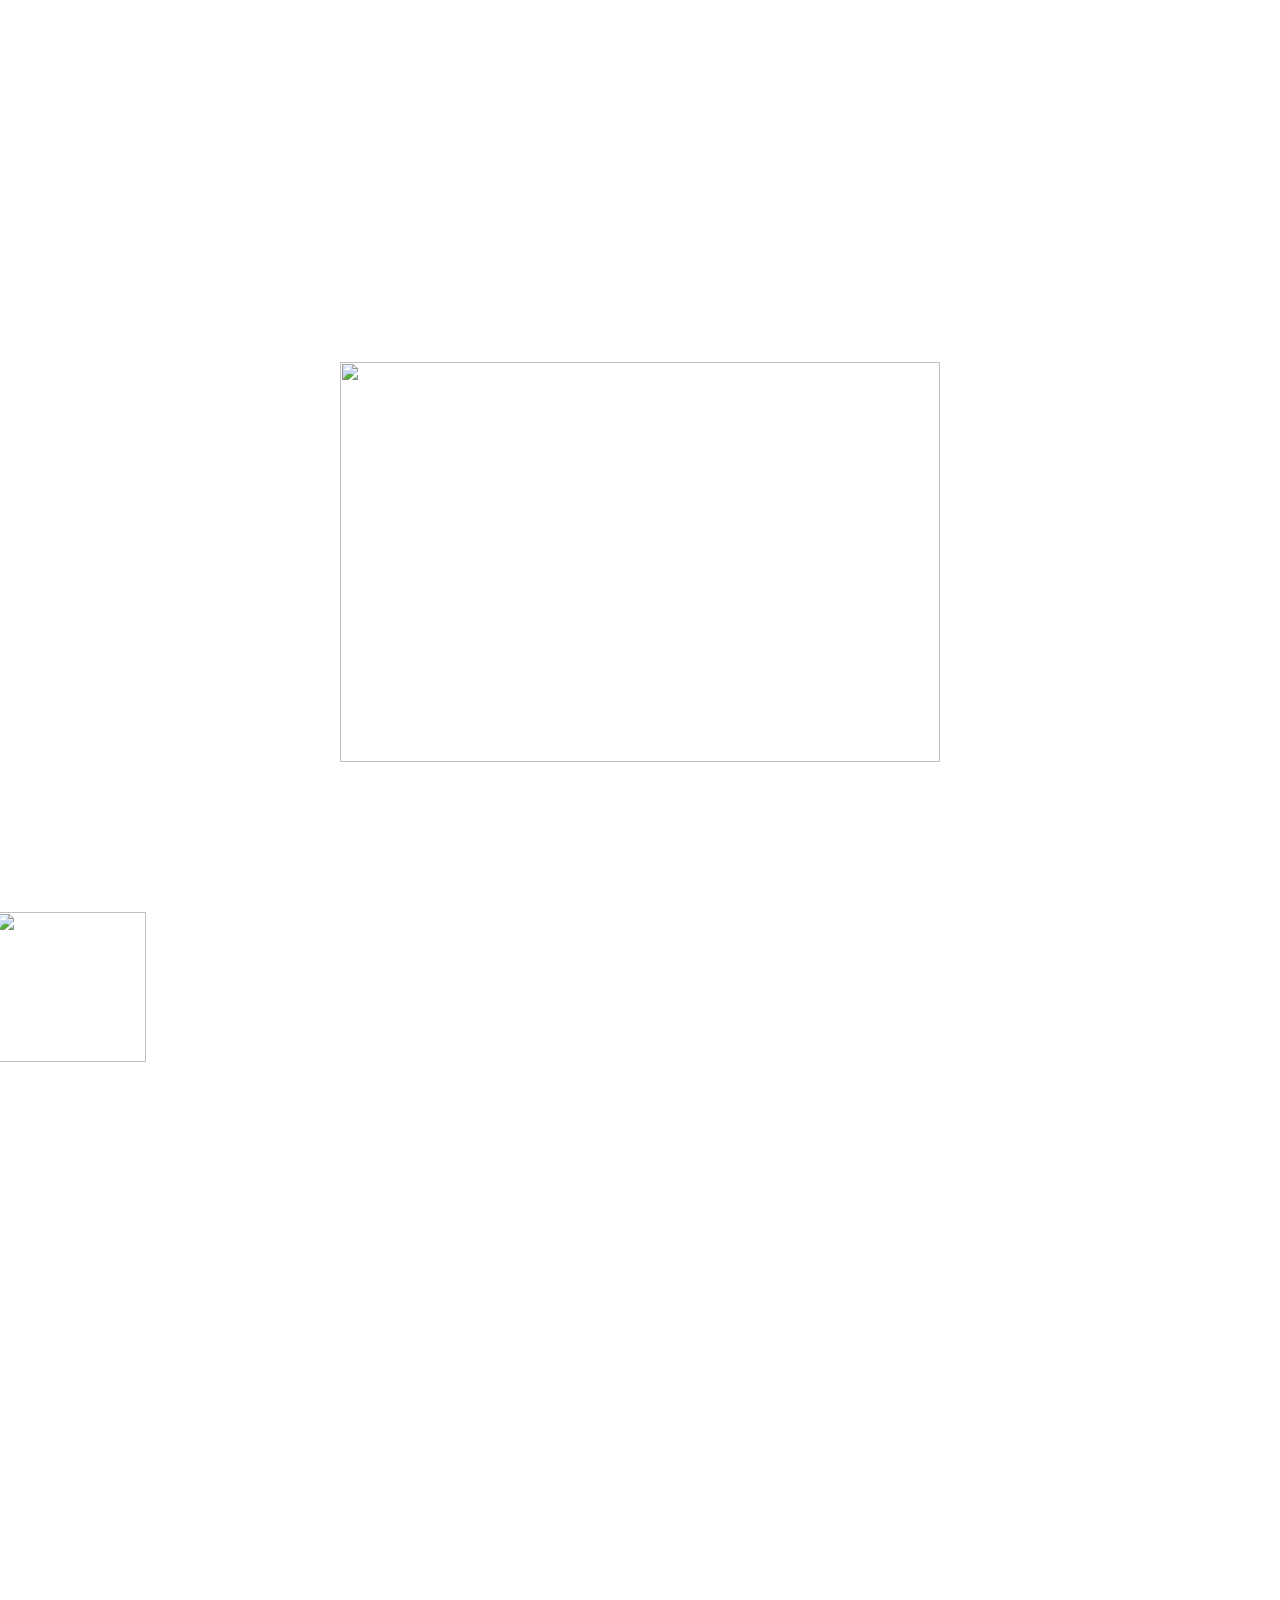
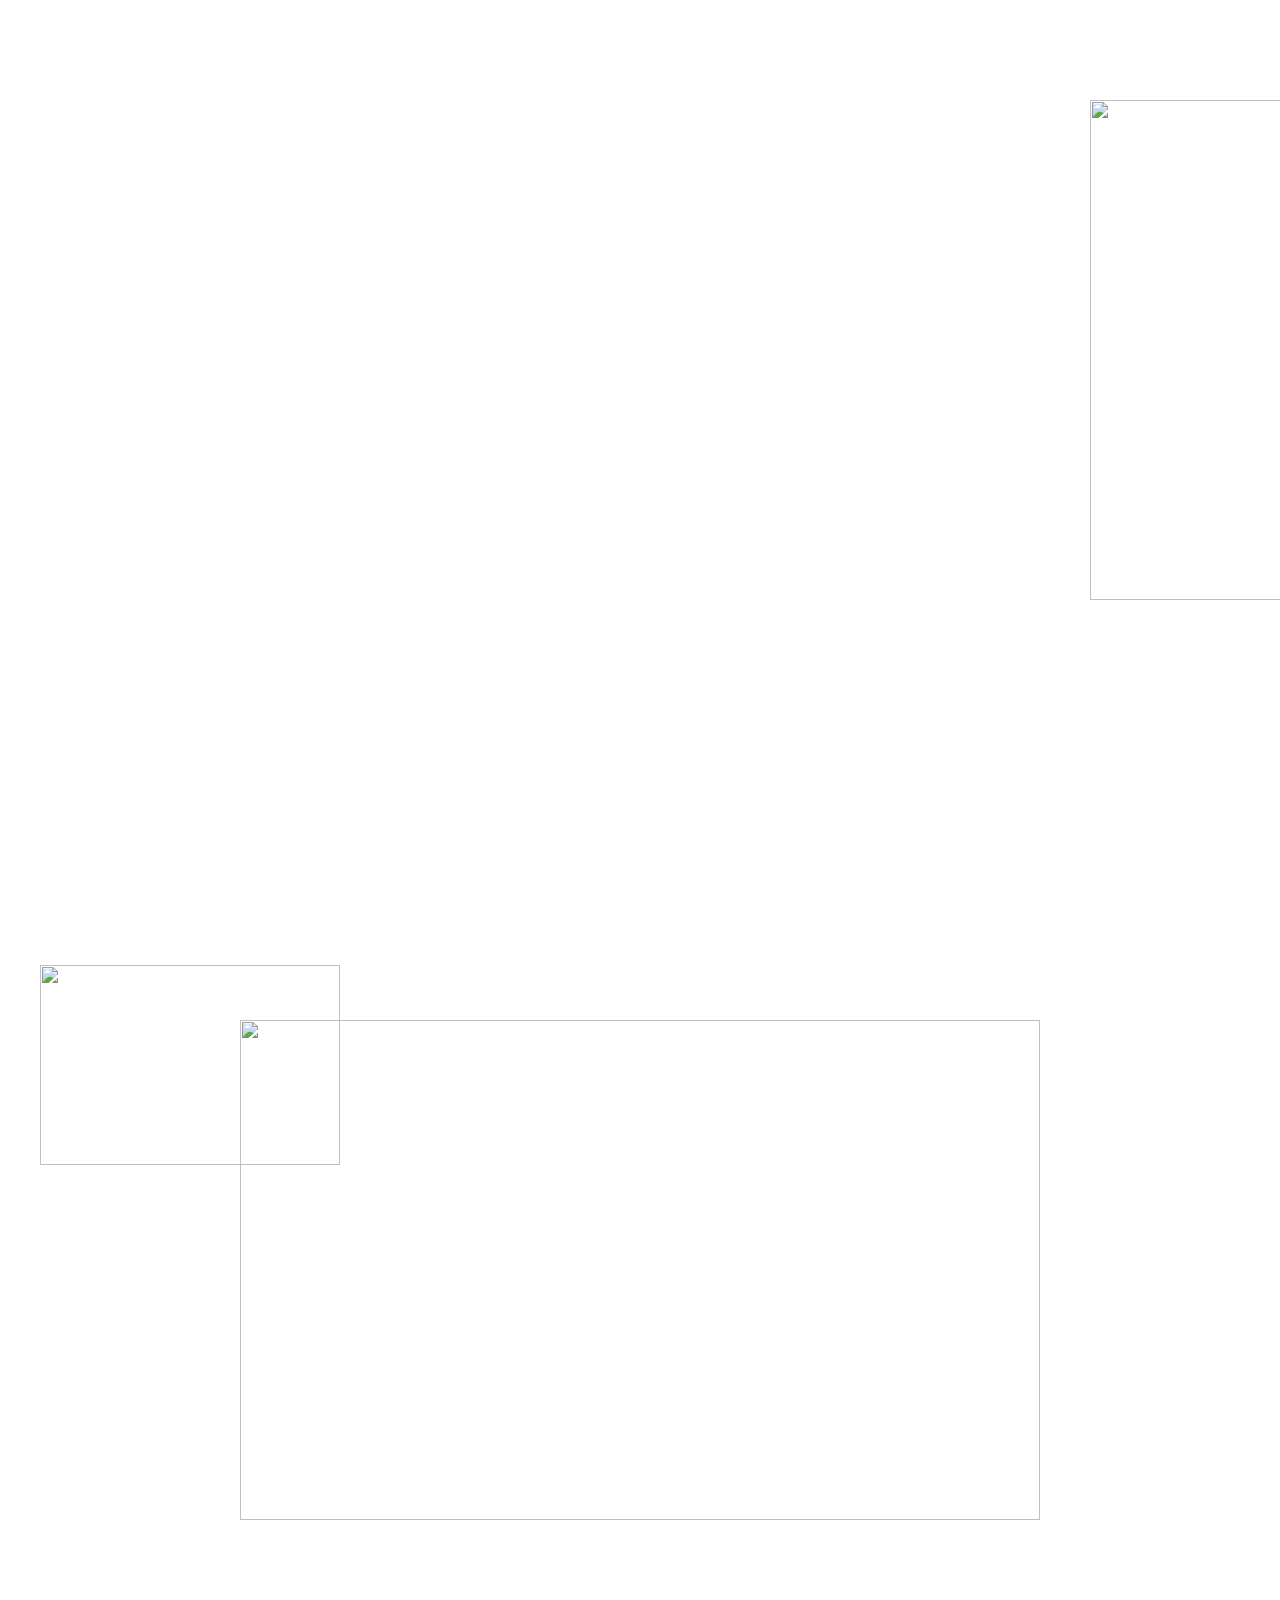
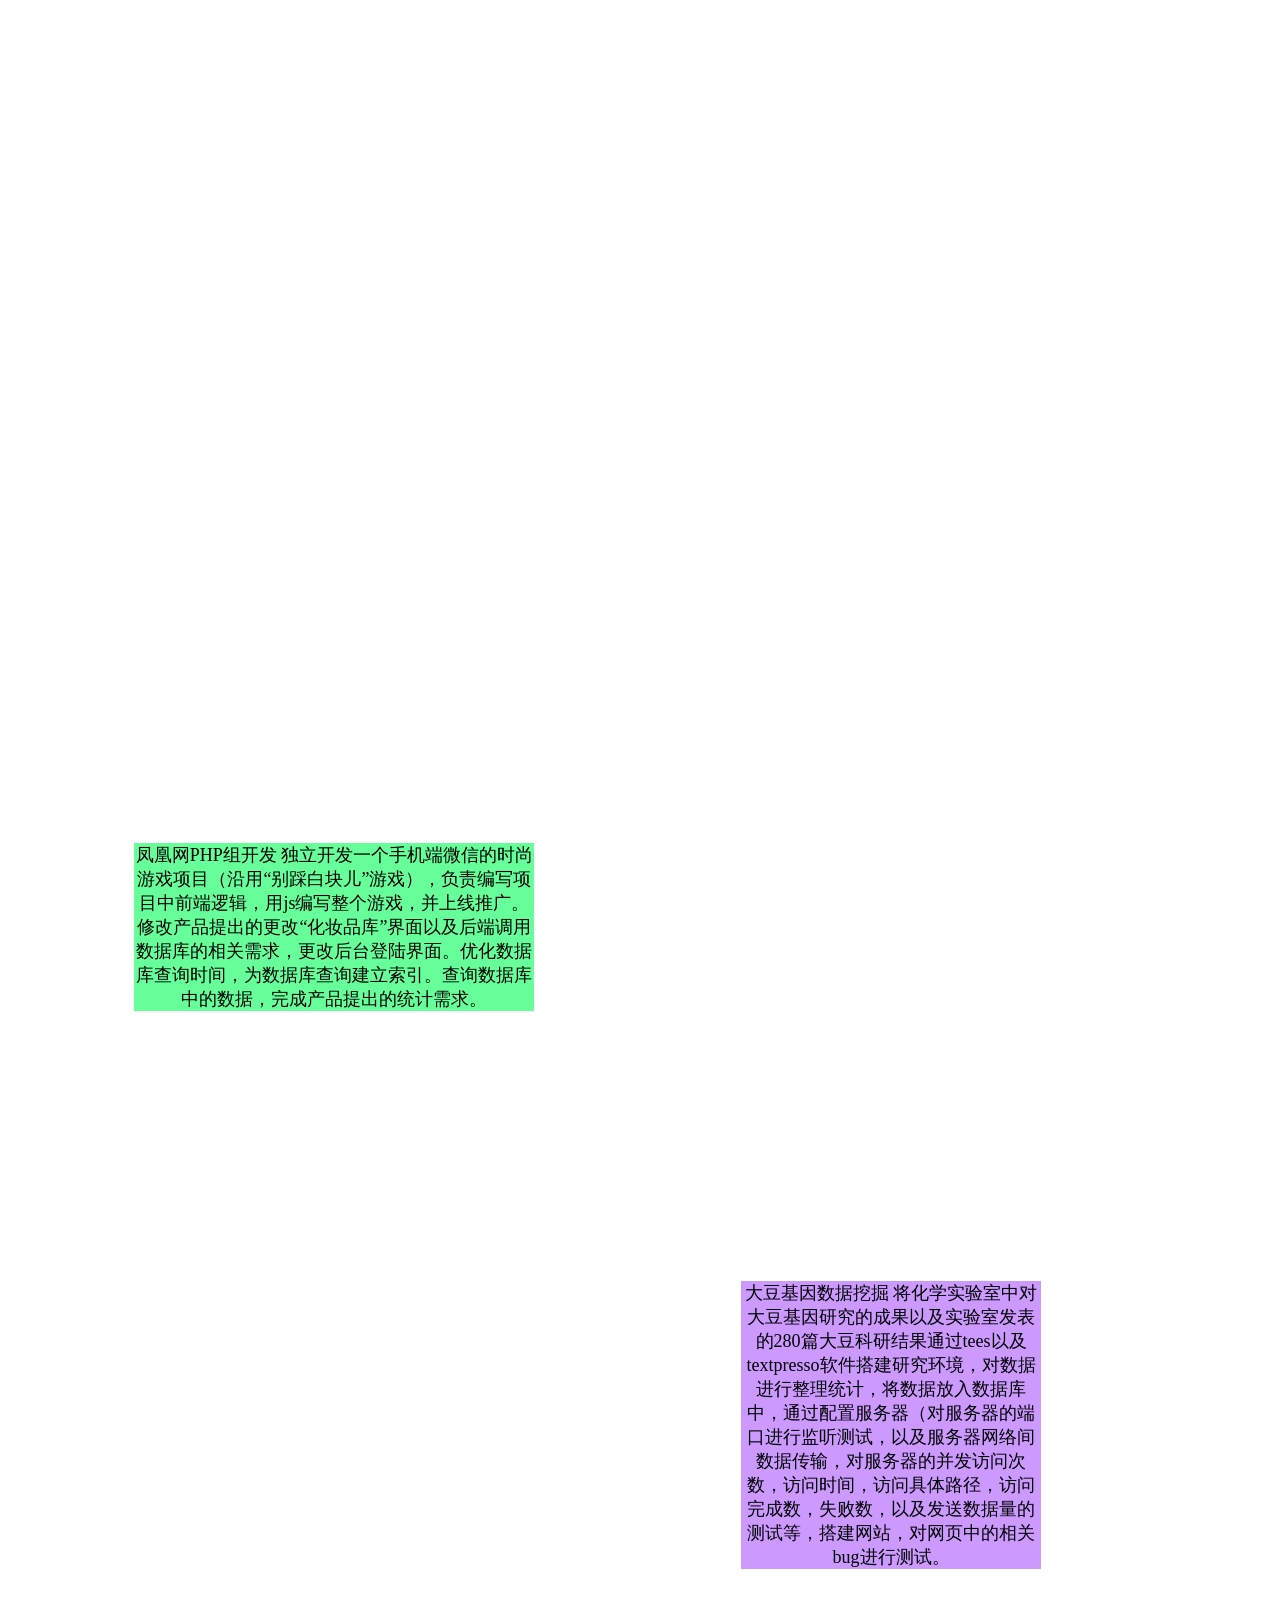
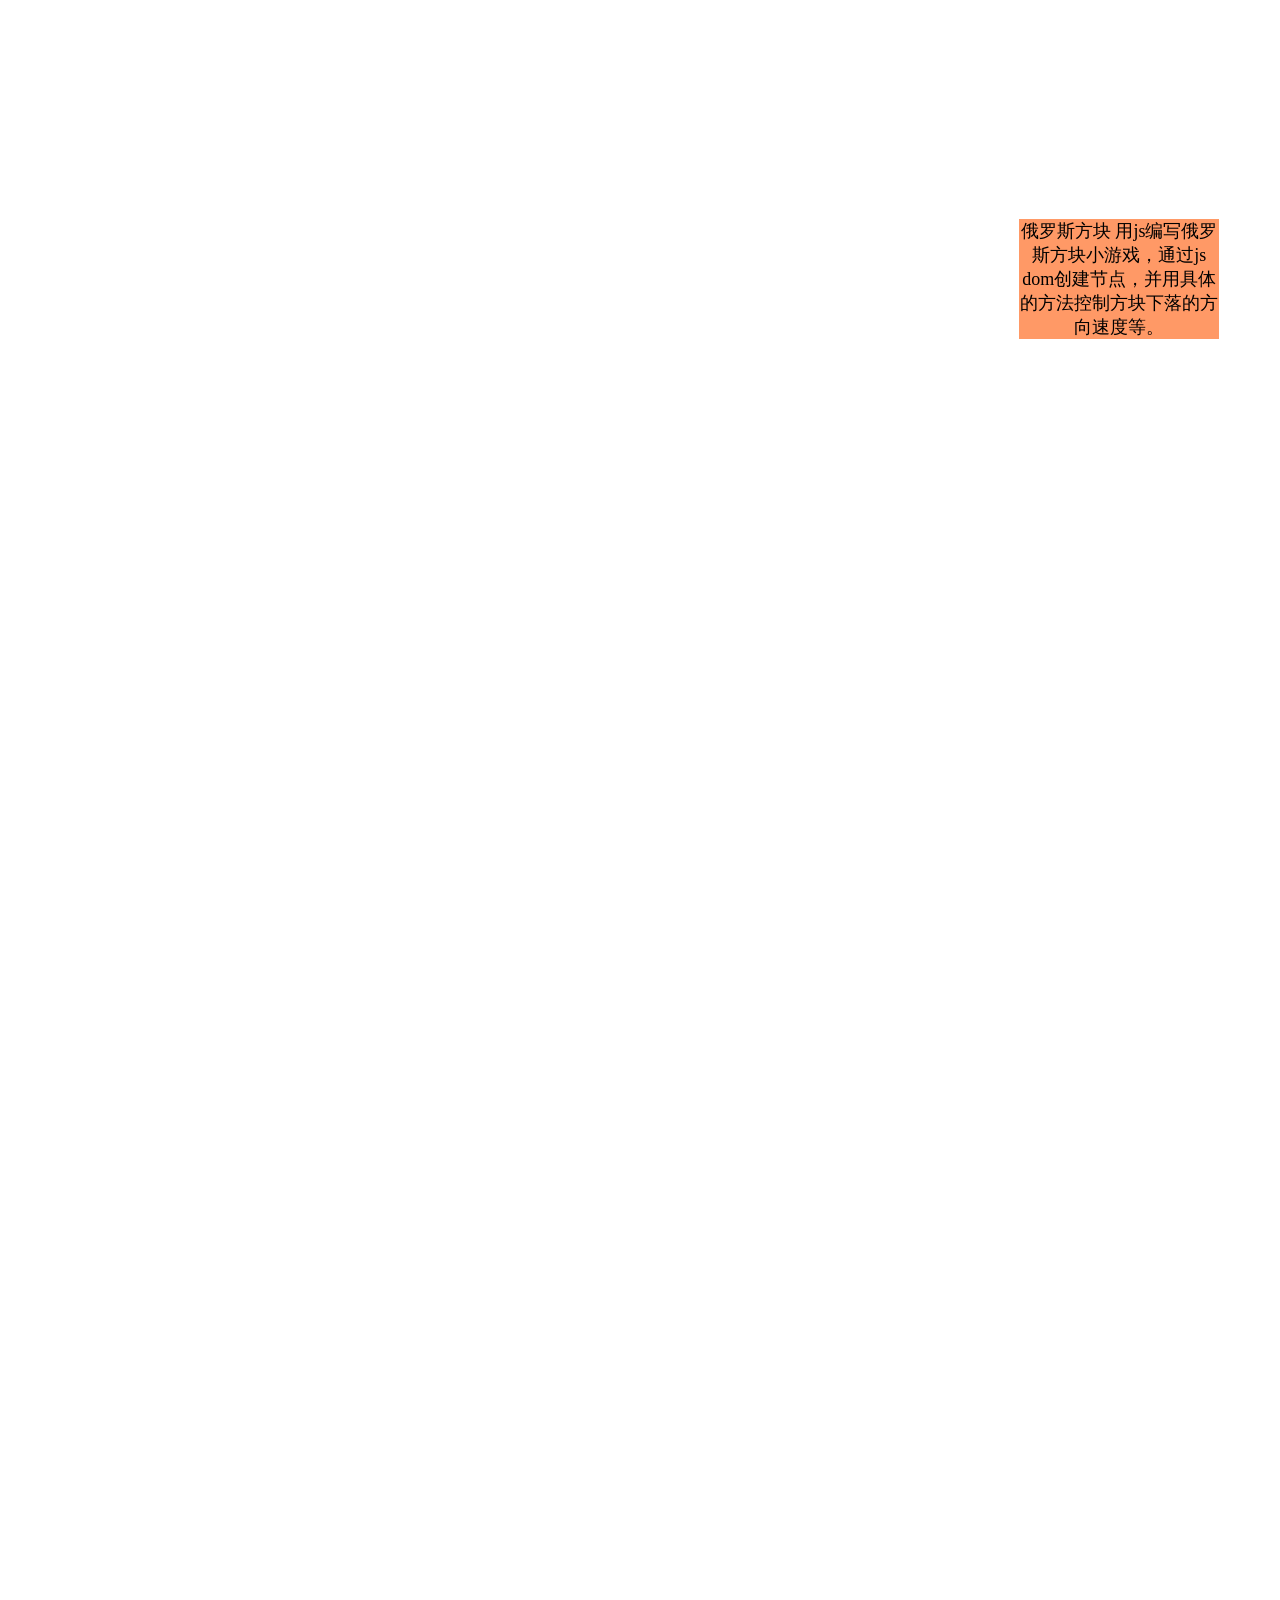
==== index.html @ a2f6839e "debug" ====
<!DOCTYPE html PUBLIC "-//W3C//DTD XHTML 1.0 Transitional//EN" "http://www.w3.org/TR/xhtml1/DTD/xhtml1-transitional.dtd">
<html xmlns="http://www.w3.org/1999/xhtml">
<head>
<meta http-equiv="Content-Type" content="text/html; charset=utf-8" />
<title>Resume-Wineki</title>
<link rel="stylesheet" href="css/jquery.fullPage.css">
<style>
body{color:#333;font-family:"Lucida Grande","Lucida Sans Unicode",Helvetica,Arial,Verdana,sans-serif}
#menu { margin: 0; padding: 0; position: fixed; left: 10px; top: 10px; list-style-type: none; z-index: 70;}
#menu li { float: left; margin:  0 10px 0 0; font-size: 14px;}
#menu a { float: left; padding: 10px 20px; background-color: #fff; color: #333; text-decoration: none;}
img{width:100px;height:100px;}
highlight{color:#3F9;}
#menu .active a { color: #fff; background-color: #333;}
.section { text-align: center; font: 50px "Microsoft Yahei"; color: #fff;}
.section a{text-decoration:none;}
.section0  p{position: relative; left: -120%;}
.section0 .sun{postion:absolute; left:-45%; bottom:-100%;}
.section0 .sun img{height:400px;width:600px;}
.section0 .huojian{position:relative; left:-60%; bottom:-20%}
.section0 .huojian img{height:150px; width:150px;}
.section1  p{position: relative; bottom: -120%; font:20px "Microsoft Yahei"; color: #fff; }
.section1  div{position:relative;}
.section1 .connect{padding-left:60px; padding-right:60px;height:300px; width:450px;top:-120%; left:-40%;}
.section1 .connect img{height:30px; width:30px; vertical-align:text-bottom;}
.section1 .informat{padding-left:60px; padding-right:60px;height:250px; width:450px;position:relative; top:-200%; left:-40% }
.section1 .informat img{height:30px; width:30px;vertical-align:text-bottom;}
.section1 .girl{ postion:absolute; left:600px; top:-65%;}
.section1 .girl img{height:500px; width:300px;}
.section1 .niu{position:relative; top: 100%; left:-45%;}
.section1 .niu img{height:150px; width:150px;}
.section2 .blackbord{margin:0 auto; height:500px; width:800px; position:relative; top:0%;}
.section2 .blackbord img{height:800px; width:800px;}
.section2  p{position: absolute; left: 0%; bottom:-10%;}
.section2  h3{position:relative; top:-110%; left:-50%; font-size:50px;}
.section2  h5{position:relative; top:-120%; left:0%;}
.section2 .hend{position:relative; left:-150%; top:-10%;}
.section2 .hend img{position:relative; height:200px;width:200px;}
.section2 .words{position:relative; float:left; right:-150%; top:-30%;}
.section2 .words img{position:relative; height:300px; width:600px;}	
.section2 .heiban{position:relative; top:30%;}
.section2 .heiban img{height:500px; width:800px;}
.section3  p{font-size:25px; font-weight:bold; display:none}
.section3 .loufang img{height:500px; width:500px; position:relative;}
.section3 .bus{position:relative; height:300px;}
.section3 .bus img{height:200px; width:200px; position:absolute; top:0%; right:0%;}
.section3 .dianhua img{height:100px; width:100px; position:absolute; top:40%;right:50%}
.section3 .chengbao img{height:200px; width:200px; position:absolute; top:60%;left:20%}
.section3 .old img{height:100px; width:100px; position:absolute; top:40%;right:30%}
.section3  img{display:none; height:150px; width:150px;}
.section3  h3{position:relative; right:-120%;}
.section3 .dola p{color:#F3C; position:absolute; left:900px; top:45px;}
.section3 .hzp p{color:#39F; position:absolute; left:180px; top:450px;}
.section3 .eluosi p{color:#96C; position:absolute; right:180px; top:300px;}
.section4  p{position: relative; bottom: -120%;}
.section4 .superman{position:relative; left:-450px;top:-900px;}
.section4 .superman img{height:200px; width:300px;}
.section4 .php{position:relative; top:-60%; left:10%; height:300px; width:400px;}
.section4 .php p{font-size:18px;background-color:#6F9;color:#000;}
.section4 .dadou{position:relative; top:-150%; left:58%;height:400px; width:300px;}
.section4 .dadou p{font-size:18px;background-color:#C9F;color:#000;}
.section4 .eluosib{position:relative; top:-230%; left:80%;height:500px; width:200px;}
.section4 .eluosib p{font-size:18px;background-color:#F96;color:#000;}
.section5  p{position: relative; left: -120%;}
.section5 .abl img{height:500px; width:0px;}
.section5 .abl{position:relative; left:450px; top:100px;}
.section5 .ablw{position:relative; left:-30%; top:-75%;; width:600px; height:600px;}
.section5 .ablw p{font-size:20px;}
.srction6 .lufei{height:500px; width:400px;position:relative; top:-20px; left:0px;}
.section6 .sel{height:500px; width:400px;position:absolute; top:50px; left:500px;}
.section6 .lufei img{height:500px; width:400px; display:none; position:relative; top:-50px; left:0px;}
.section6 .xuanyan img{height:500px; width:400px; position:relative; top:0px; left:50px;}
.section6  p{position: relative; bottom: -120%; font-size:24px;}
.bBox { height:2000px;}
</style>
<link href="css/style.css" type="text/css" rel="stylesheet">
<script src="js/jquery-1.8.3.min.js"></script>
<script src="js/jquery-ui-1.10.3.min.js"></script>
<script src="js/jquery.fullPage.min.js"></script>
<script src="js/main.js"></script>
</head>
<body>
<div id="ind">
    <div class="section section0" id="info">
        <h3>为前端发烧...</h3>
        <p>我来了！！！<img src="images/Wineki.jpg"></p>
        <div class="sun"><img src="images/sun.png"></div>
        <div class="huojian" id="huojian"><img src="images/huojian.png"></div>
	</div>
    <div class="section section1" id="info">
    	<div class="niu" id="niu"><img src="images/niu.png"></div>
        <h3 style="position:relative; left:10%; top:-15%;">关于我</h3>
        <h6 style="position:relative; left:10%;top:-20%;">姓名：武宁&nbsp;&nbsp;&nbsp;Wineki</h6>
        <div id="connect" class="connect">
            <p><img src="images/portfolio.png">电话：186-1139-9041 </p>
            <p><a href="wuning_aiali@163.com"><img src="images/mail.png"></a>邮箱：<a href="wuning_aiali@163.com">wuning_aiali@163.com</a></p>
            <p><a href="http://blog.csdn.net/u014426752"><img src="images/rss.png"></a>个人博客：<a href="http://blog.csdn.net/u014426752">http://blog.csdn.net/u014426752</a></p>
            <p><a href="https://github.com/Wineki"><img src="images/link.png"></a>gitbuh主页：<a href="https://github.com/Wineki">https://github.com/Wineki</a></p>
      	</div>
        <div class="girl"><img src="images/girl.png"></div>
        <div id="informat" class="informat">
        	<p><img src="images/male_user.png">现居：北京</p>
            <p><img src="images/red_heart.png">年龄：22 </p>
            <p><img src="images/back.png">民族：汉</p>
            <p><img src="images/computer.png">毕业院系：<a href="http://www.neau.edu.cn/">东北农业大学/计算机专业</a></p>
        </div>
	</div>
     <div class="section section2" id="job">
     	<div class="blackbord" style="text-align:center">
        
        <div class="heiban"><img src="images/heiban.jpg"></div>
        <div class="words"><img src="images/2.png"></div>
        <div class="hend"><img src="images/shou.png"></div>
        <h3 style="position:relative;bottom:90%;">求职意向</h3>
        <h5>前端开发</h5>
        </div>
	</div>
    <div class="section section3" id="exp">
    
        <h3 style="color:#2ECBC4; position:absolute; top:50%; left:0%">我的作品</h3>
        <p style="font-size:18px;position:relative; left:0%;top:30%">三个地标链接，点开看看..</p>
        <div class="loufang"><img src="images/loufang.png"></div>
        <div class="bus"><img src="images/bus.png"></div>
        <div class="dianhua"><img src="images/dianhuating.png"></div>
        <div class="old"><img src="images/old1.png"></div>
        <div class="chengbao"><img src="images/chengbao.png"></div>
        <div class="dibiao1" style="position:absolute; left:180px; top:400px;"><a href="images/erweima.jpg"><img src="images/tubiao1.png"></a></div>
        <div class="hzp"><p><a href="images/erweima.jpg">微信化妆品小游戏开发</a></p></div>
        <div class="dibiao2" style="position:absolute; left:850px; top:10px;"><a href="others/Doraemon.html"><img src="images/tubiao2.png"></a></div>
        <div class="dola"><p><a href="others/Doraemon.html">CSS Doraemon</a></p></div>
        <div class="dibiao3" style="position:absolute; right:200px; top:250px;"><a href="others/eluosi.html"><img src="images/tubiao3.png"></a></div>
        <div class="eluosi"><p><a href="others/eluosi.html">俄罗斯方块</a></p></div>
	</div>
    <div class="section section4" id="exp">
        <h3 style="position:relative; top:35%; left:-33%;">项目经历</h3>
    	<div class="superman"><img src="images/girl2.png"></div>
        <div class="php"><p>凤凰网PHP组开发
独立开发一个手机端微信的时尚游戏项目（沿用“别踩白块儿”游戏），负责编写项目中前端逻辑，用js编写整个游戏，并上线推广。
修改产品提出的更改“化妆品库”界面以及后端调用数据库的相关需求，更改后台登陆界面。优化数据库查询时间，为数据库查询建立索引。查询数据库中的数据，完成产品提出的统计需求。</p></div>
		<div class="dadou"><p>大豆基因数据挖掘
将化学实验室中对大豆基因研究的成果以及实验室发表的280篇大豆科研结果通过tees以及textpresso软件搭建研究环境，对数据进行整理统计，将数据放入数据库中，通过配置服务器（对服务器的端口进行监听测试，以及服务器网络间数据传输，对服务器的并发访问次数，访问时间，访问具体路径，访问完成数，失败数，以及发送数据量的测试等，搭建网站，对网页中的相关bug进行测试。</p></div>
		<div class="eluosib"><p>俄罗斯方块
用js编写俄罗斯方块小游戏，通过js dom创建节点，并用具体的方法控制方块下落的方向速度等。</p></div>
	</div>
    <div class="section section5" id="abl">
        <h3 style="position:relative; top:15%;">专业技能</h3>
        <div class="abl"><img src="images/diannao.png"></div>
        <div class="ablw"><p>熟悉HTML语言，能较熟练运用js，js dom，了解jQuery框架，熟悉css+div布局，css，实现页面特效和用户交互体验，简单了解css3以及HTML5。会使用Dreamwaver进行前端开发，会使用firebug进行调试。有一定的前端开发经验。
熟悉C语言以及基本数据结构知识,可以用C语言实现数据结构中栈，队列的线性存储方式以及链式存储方式，以及进行二叉树的遍历。可以用C语言或C++编写简单的算法，如排序（包括快速排序，归并排序，插入排序，选择排序，冒泡排序等），二分查找，以及最短路径等。
计算机网络：了解TCP/IP协议的相关内容，以及IP地址，默认网关，子网掩码等相关知识。
数据库：了解简单的数据库增删改查操作。</p></div>
	</div>
    <div class="section section6" id="info">
        <h5>我不怕千万人阻挡，我只怕自己投降</h5>
        <div class="lufei"><img src="images/lufei.jpg"></div>
        <div class="sel"><p>较强的学习能力和适应能力</p>
        <p>有良好的沟通能力</p>
        <p>善于团队合作，踏实肯干！</p></div>
	</div>
</div>
<script src="js/main2.js"></script>
</body>
</html>
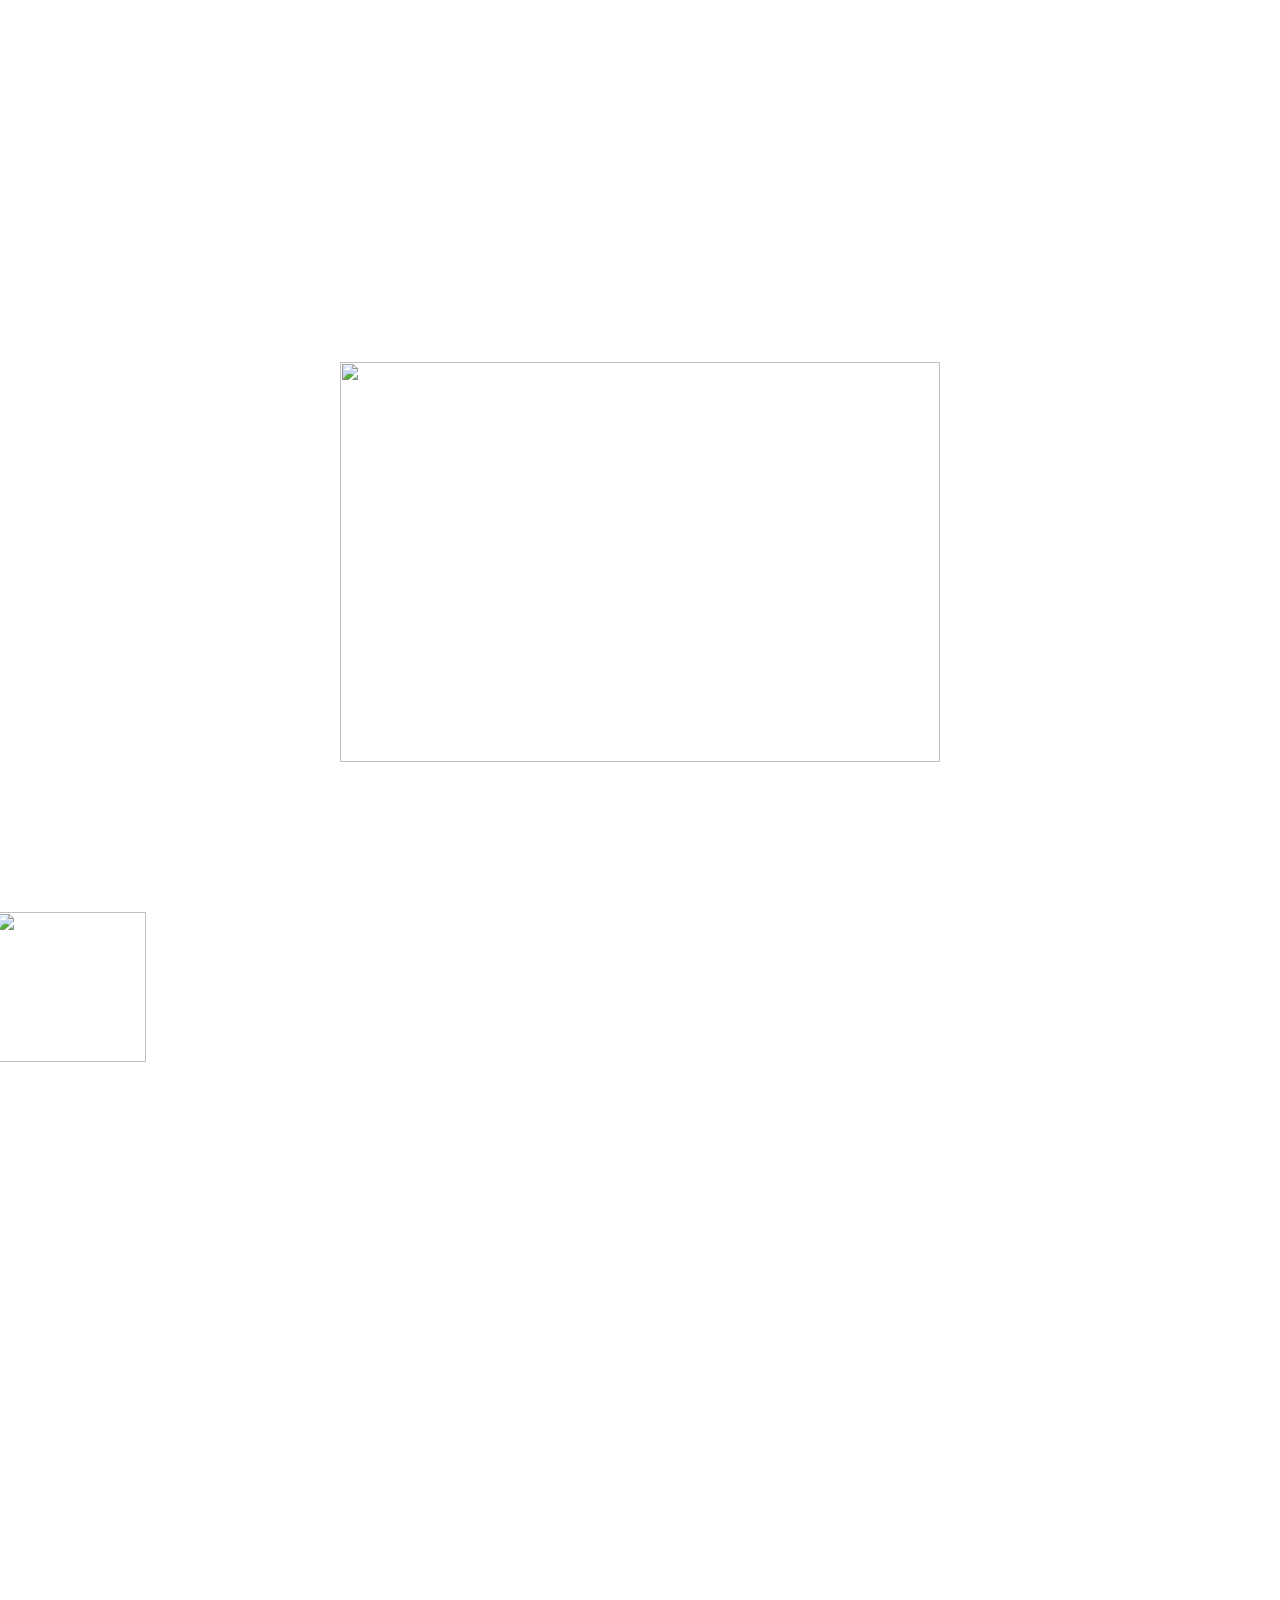
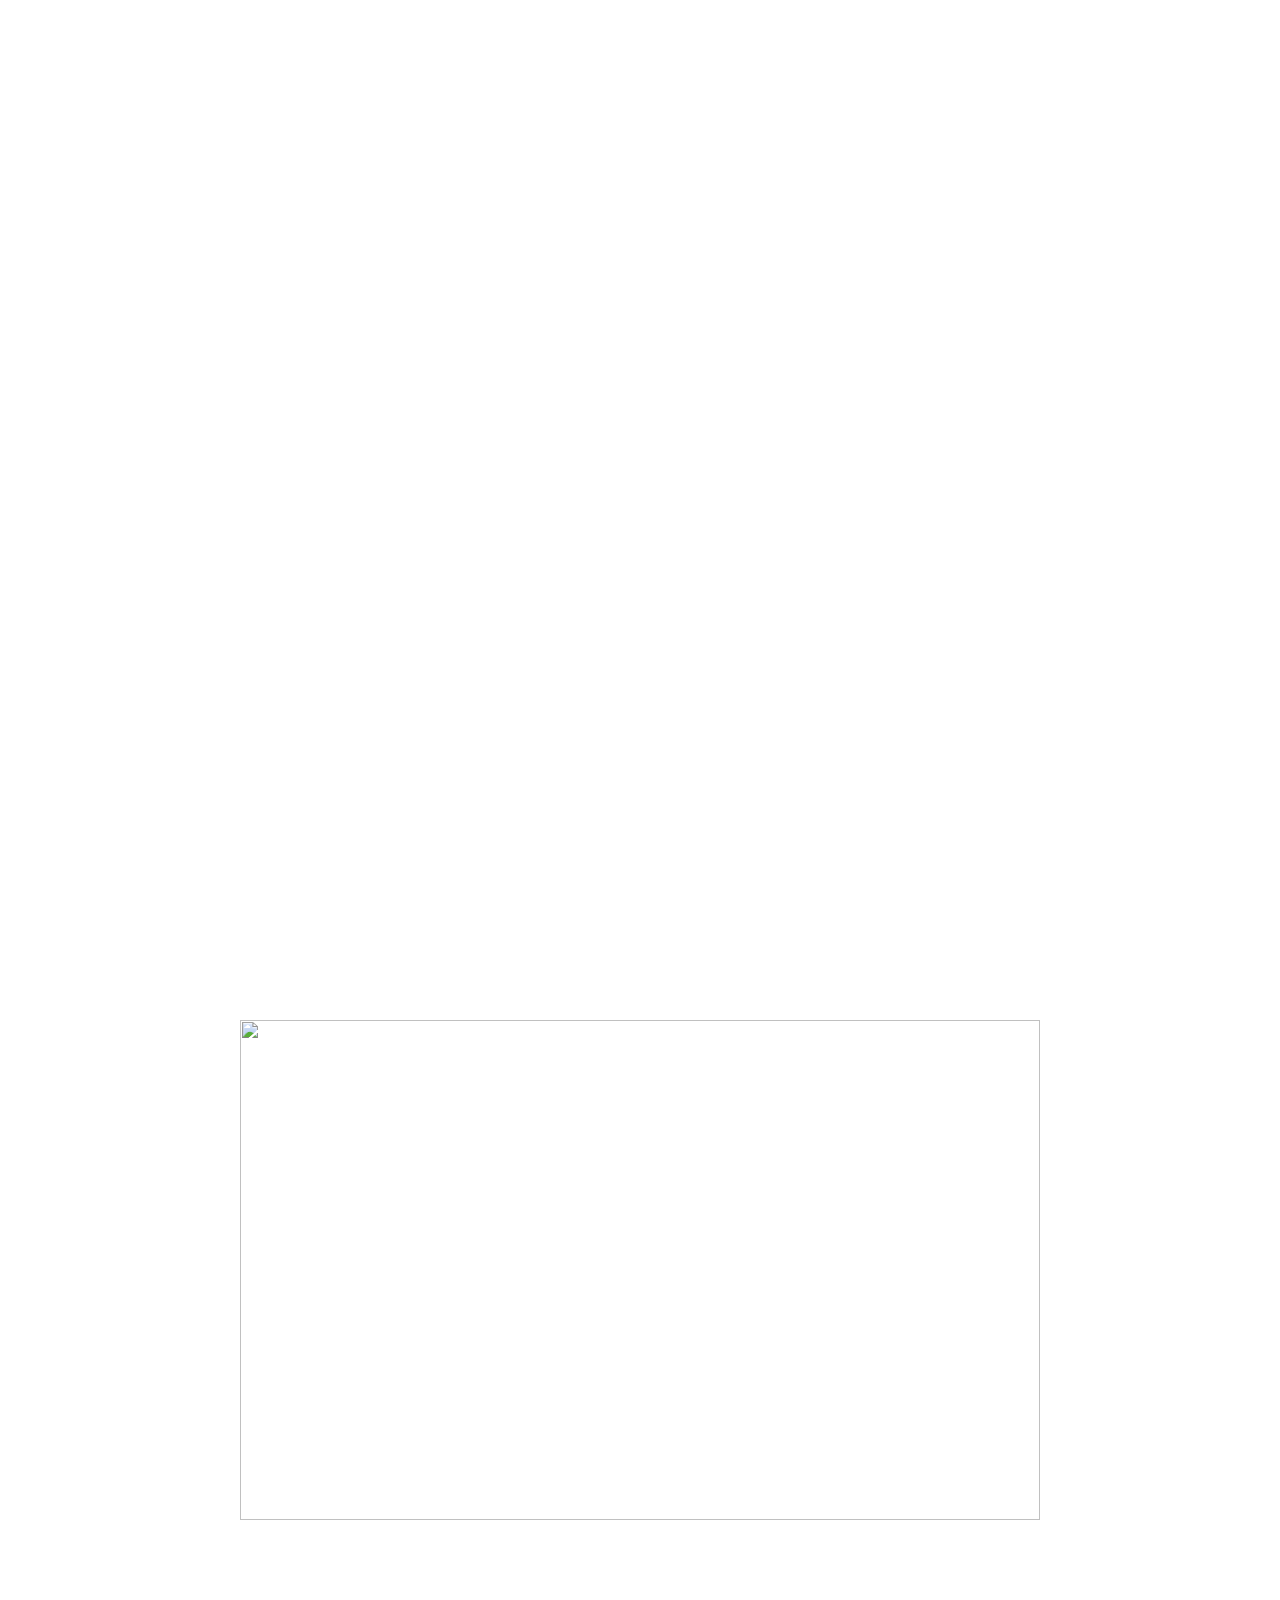
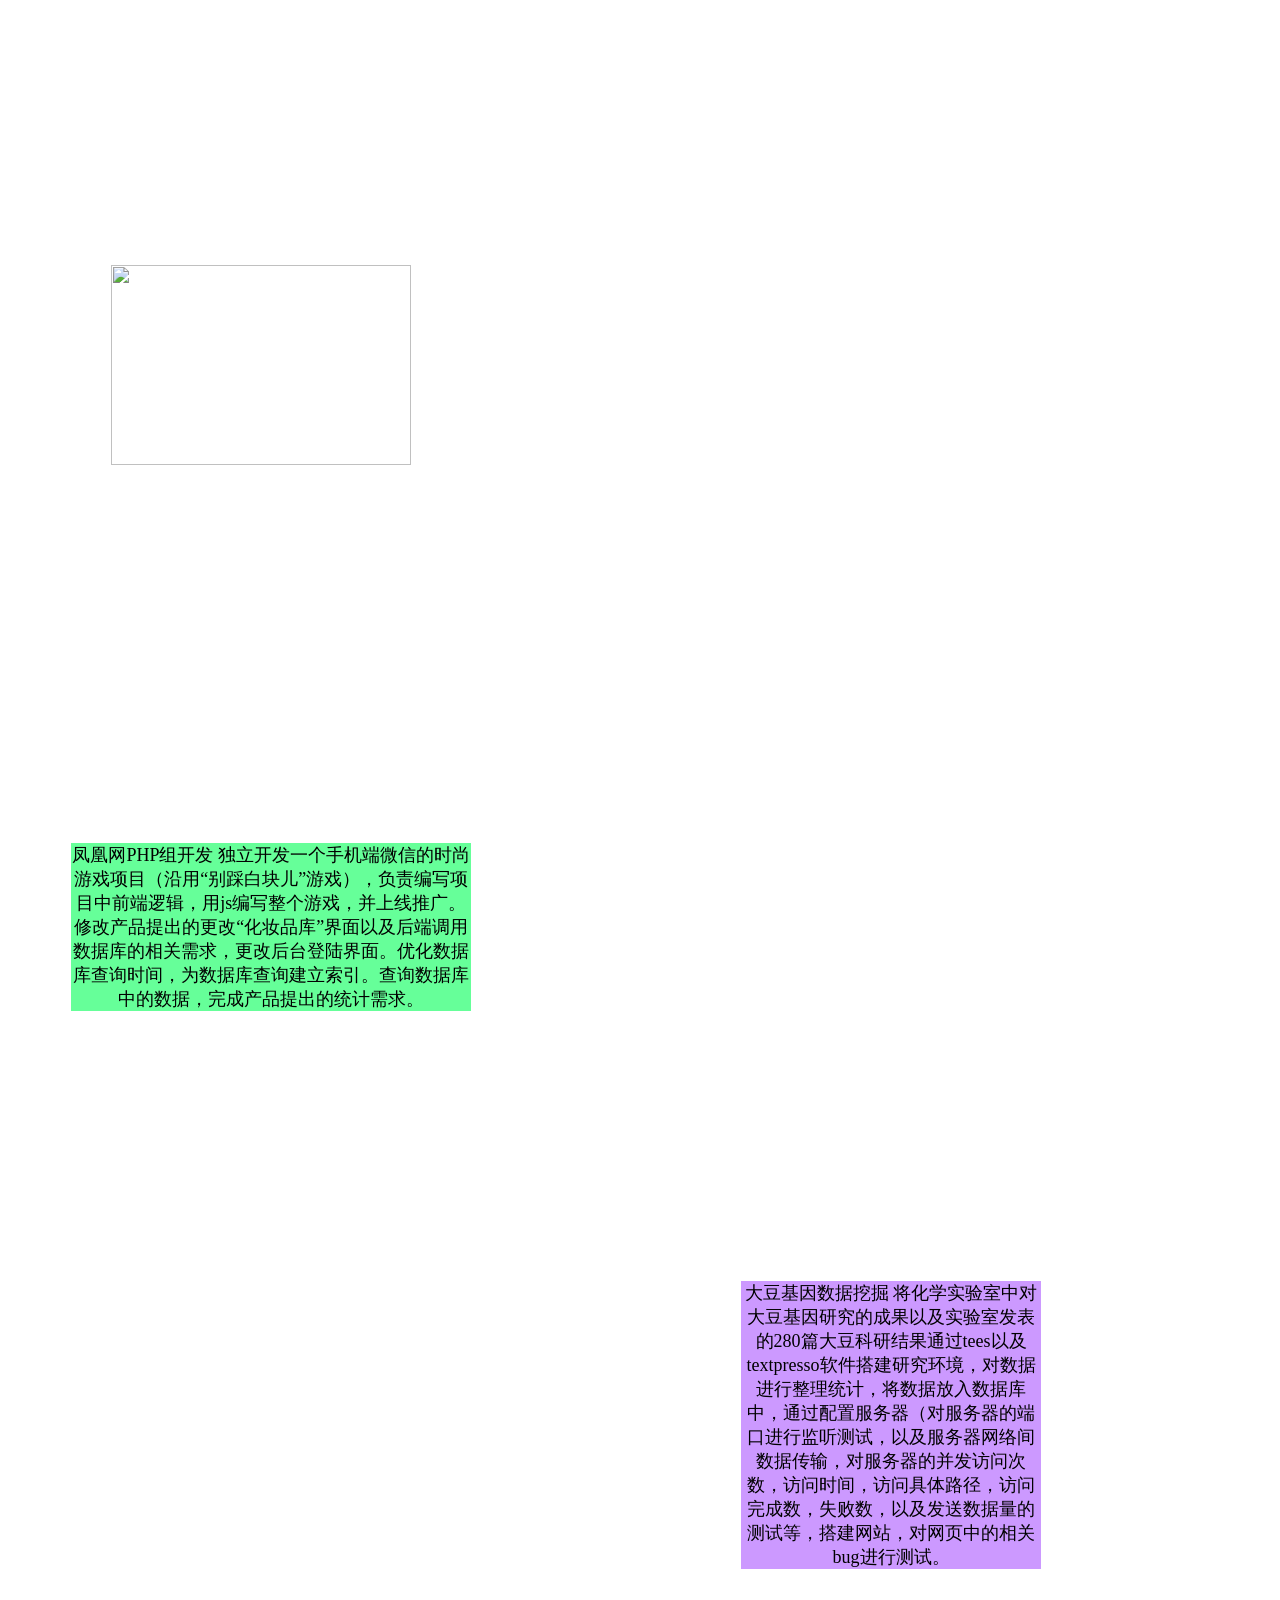
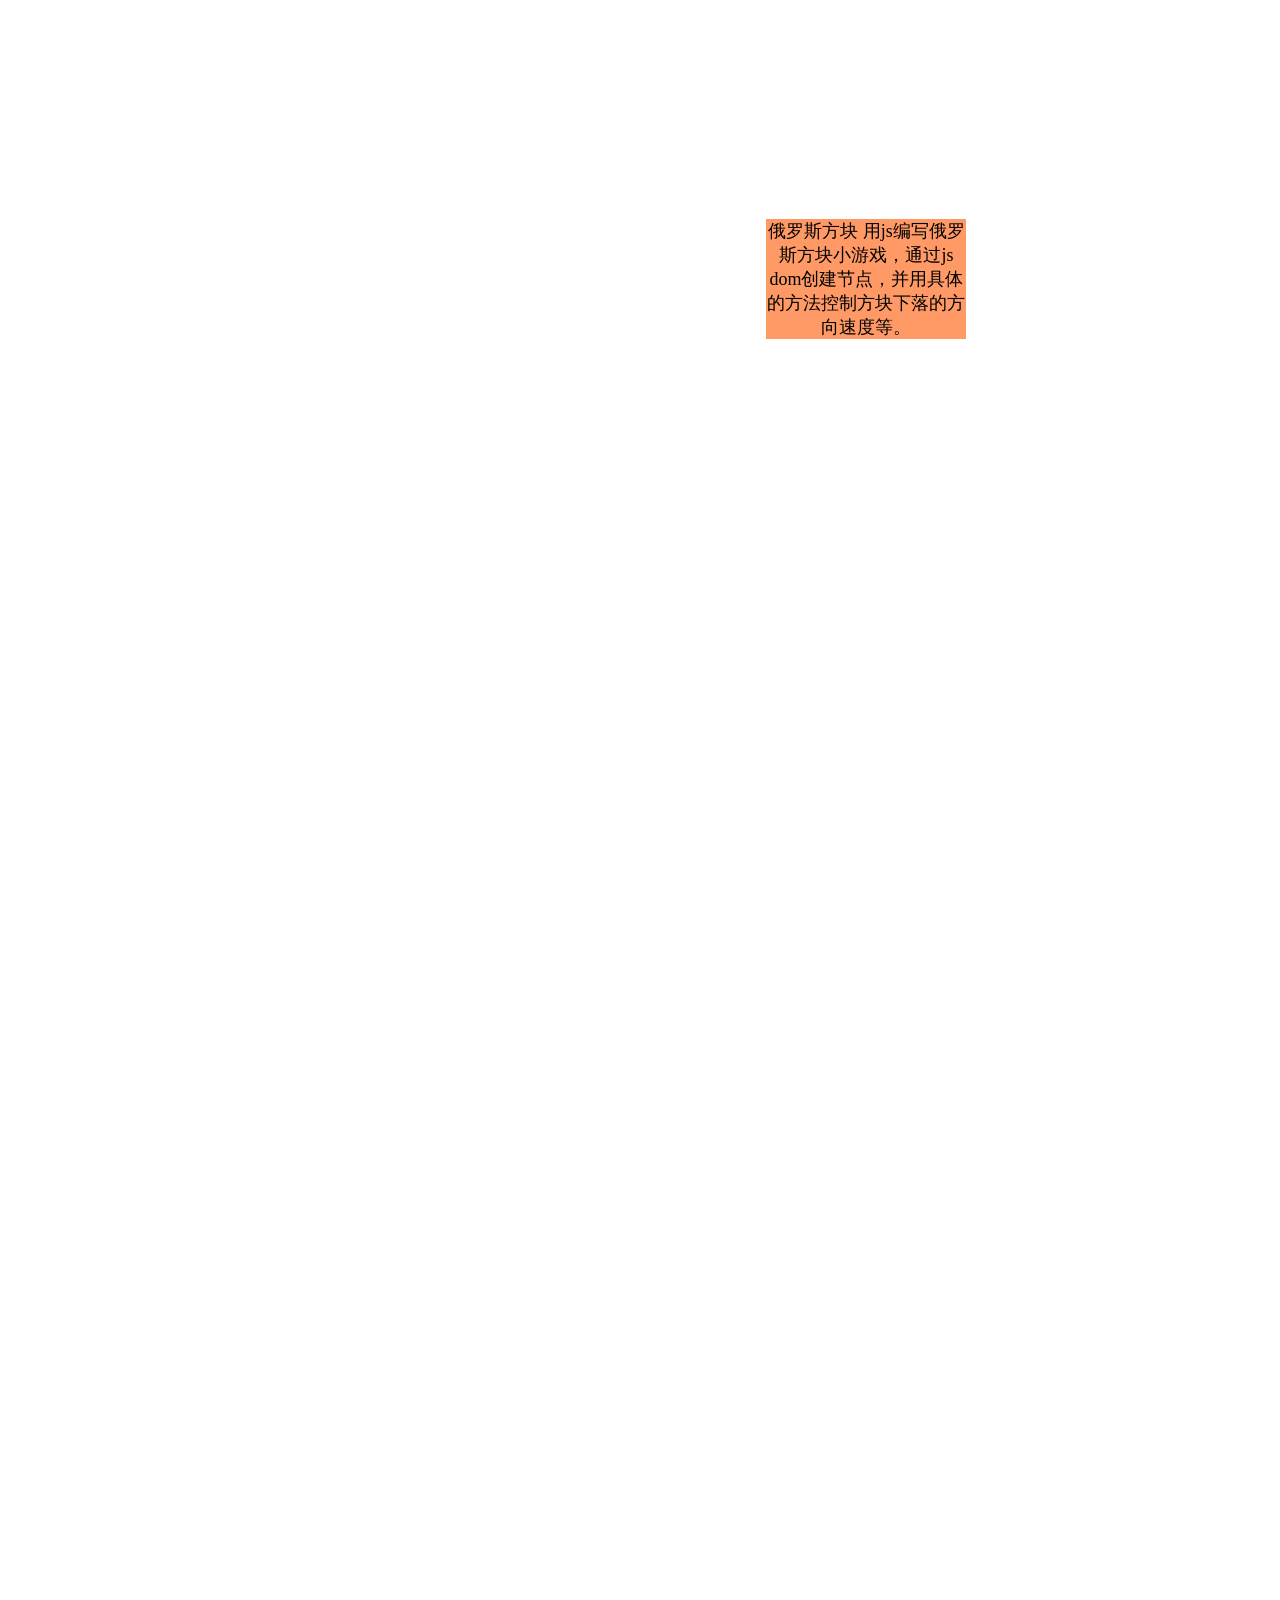
==== commit 129a4911: "debug" ====
--- a/index.html
+++ b/index.html
@@ -21,11 +21,11 @@
 .section0 .huojian img{height:150px; width:150px;}
 .section1  p{position: relative; bottom: -120%; font:20px "Microsoft Yahei"; color: #fff; }
 .section1  div{position:relative;}
-.section1 .connect{padding-left:60px; padding-right:60px;height:300px; width:450px;top:-120%; left:-40%;}
+.section1 .connect{padding-left:60px; padding-right:60px;height:300px; width:450px;top:-110%; left:-40%;}
 .section1 .connect img{height:30px; width:30px; vertical-align:text-bottom;}
-.section1 .informat{padding-left:60px; padding-right:60px;height:250px; width:450px;position:relative; top:-200%; left:-40% }
+.section1 .informat{padding-left:60px; padding-right:60px;height:250px; width:450px;position:relative; top:-190%; left:-40% }
 .section1 .informat img{height:30px; width:30px;vertical-align:text-bottom;}
-.section1 .girl{ postion:absolute; left:600px; top:-65%;}
+.section1 .girl{ postion:absolute; left:70%; top:-65%;}
 .section1 .girl img{height:500px; width:300px;}
 .section1 .niu{position:relative; top: 100%; left:-45%;}
 .section1 .niu img{height:150px; width:150px;}
@@ -53,13 +53,13 @@
 .section3 .hzp p{color:#39F; position:absolute; left:180px; top:450px;}
 .section3 .eluosi p{color:#96C; position:absolute; right:180px; top:300px;}
 .section4  p{position: relative; bottom: -120%;}
-.section4 .superman{position:relative; left:-450px;top:-900px;}
+.section4 .superman{position:relative; left:-30%;top:-150%;}
 .section4 .superman img{height:200px; width:300px;}
-.section4 .php{position:relative; top:-60%; left:10%; height:300px; width:400px;}
+.section4 .php{position:relative; top:-60%; left:5%; height:300px; width:400px;}
 .section4 .php p{font-size:18px;background-color:#6F9;color:#000;}
-.section4 .dadou{position:relative; top:-150%; left:58%;height:400px; width:300px;}
+.section4 .dadou{position:relative; top:-140%; left:58%;height:400px; width:300px;}
 .section4 .dadou p{font-size:18px;background-color:#C9F;color:#000;}
-.section4 .eluosib{position:relative; top:-230%; left:80%;height:500px; width:200px;}
+.section4 .eluosib{position:relative; top:-245%; left:60%;height:500px; width:200px;}
 .section4 .eluosib p{font-size:18px;background-color:#F96;color:#000;}
 .section5  p{position: relative; left: -120%;}
 .section5 .abl img{height:500px; width:0px;}
@@ -67,7 +67,7 @@
 .section5 .ablw{position:relative; left:-30%; top:-75%;; width:600px; height:600px;}
 .section5 .ablw p{font-size:20px;}
 .srction6 .lufei{height:500px; width:400px;position:relative; top:-20px; left:0px;}
-.section6 .sel{height:500px; width:400px;position:absolute; top:50px; left:500px;}
+.section6 .sel{height:500px; width:400px;position:absolute; top:50px; left:35%;}
 .section6 .lufei img{height:500px; width:400px; display:none; position:relative; top:-50px; left:0px;}
 .section6 .xuanyan img{height:500px; width:400px; position:relative; top:0px; left:50px;}
 .section6  p{position: relative; bottom: -120%; font-size:24px;}
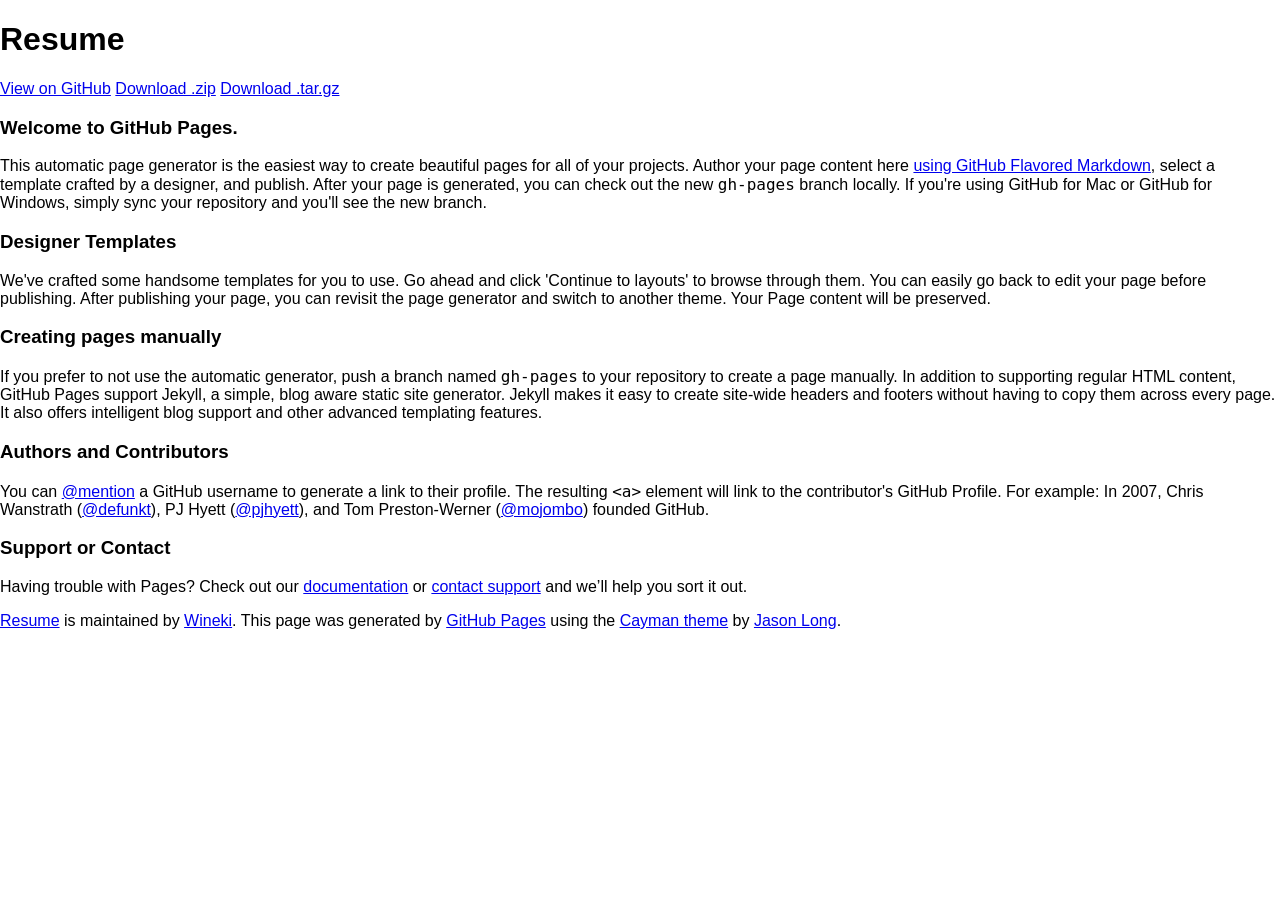
==== commit 64b3c592: "Create gh-pages branch via GitHub" ====
--- a/index.html
+++ b/index.html
@@ -1,164 +1,58 @@
-<!DOCTYPE html PUBLIC "-//W3C//DTD XHTML 1.0 Transitional//EN" "http://www.w3.org/TR/xhtml1/DTD/xhtml1-transitional.dtd">
-<html xmlns="http://www.w3.org/1999/xhtml">
-<head>
-<meta http-equiv="Content-Type" content="text/html; charset=utf-8" />
-<title>Resume-Wineki</title>
-<link rel="stylesheet" href="css/jquery.fullPage.css">
-<style>
-body{color:#333;font-family:"Lucida Grande","Lucida Sans Unicode",Helvetica,Arial,Verdana,sans-serif}
-#menu { margin: 0; padding: 0; position: fixed; left: 10px; top: 10px; list-style-type: none; z-index: 70;}
-#menu li { float: left; margin:  0 10px 0 0; font-size: 14px;}
-#menu a { float: left; padding: 10px 20px; background-color: #fff; color: #333; text-decoration: none;}
-img{width:100px;height:100px;}
-highlight{color:#3F9;}
-#menu .active a { color: #fff; background-color: #333;}
-.section { text-align: center; font: 50px "Microsoft Yahei"; color: #fff;}
-.section a{text-decoration:none;}
-.section0  p{position: relative; left: -120%;}
-.section0 .sun{postion:absolute; left:-45%; bottom:-100%;}
-.section0 .sun img{height:400px;width:600px;}
-.section0 .huojian{position:relative; left:-60%; bottom:-20%}
-.section0 .huojian img{height:150px; width:150px;}
-.section1  p{position: relative; bottom: -120%; font:20px "Microsoft Yahei"; color: #fff; }
-.section1  div{position:relative;}
-.section1 .connect{padding-left:60px; padding-right:60px;height:300px; width:450px;top:-110%; left:-40%;}
-.section1 .connect img{height:30px; width:30px; vertical-align:text-bottom;}
-.section1 .informat{padding-left:60px; padding-right:60px;height:250px; width:450px;position:relative; top:-190%; left:-40% }
-.section1 .informat img{height:30px; width:30px;vertical-align:text-bottom;}
-.section1 .girl{ postion:absolute; left:70%; top:-65%;}
-.section1 .girl img{height:500px; width:300px;}
-.section1 .niu{position:relative; top: 100%; left:-45%;}
-.section1 .niu img{height:150px; width:150px;}
-.section2 .blackbord{margin:0 auto; height:500px; width:800px; position:relative; top:0%;}
-.section2 .blackbord img{height:800px; width:800px;}
-.section2  p{position: absolute; left: 0%; bottom:-10%;}
-.section2  h3{position:relative; top:-110%; left:-50%; font-size:50px;}
-.section2  h5{position:relative; top:-120%; left:0%;}
-.section2 .hend{position:relative; left:-150%; top:-10%;}
-.section2 .hend img{position:relative; height:200px;width:200px;}
-.section2 .words{position:relative; float:left; right:-150%; top:-30%;}
-.section2 .words img{position:relative; height:300px; width:600px;}	
-.section2 .heiban{position:relative; top:30%;}
-.section2 .heiban img{height:500px; width:800px;}
-.section3  p{font-size:25px; font-weight:bold; display:none}
-.section3 .loufang img{height:500px; width:500px; position:relative;}
-.section3 .bus{position:relative; height:300px;}
-.section3 .bus img{height:200px; width:200px; position:absolute; top:0%; right:0%;}
-.section3 .dianhua img{height:100px; width:100px; position:absolute; top:40%;right:50%}
-.section3 .chengbao img{height:200px; width:200px; position:absolute; top:60%;left:20%}
-.section3 .old img{height:100px; width:100px; position:absolute; top:40%;right:30%}
-.section3  img{display:none; height:150px; width:150px;}
-.section3  h3{position:relative; right:-120%;}
-.section3 .dola p{color:#F3C; position:absolute; left:900px; top:45px;}
-.section3 .hzp p{color:#39F; position:absolute; left:180px; top:450px;}
-.section3 .eluosi p{color:#96C; position:absolute; right:180px; top:300px;}
-.section4  p{position: relative; bottom: -120%;}
-.section4 .superman{position:relative; left:-30%;top:-150%;}
-.section4 .superman img{height:200px; width:300px;}
-.section4 .php{position:relative; top:-60%; left:5%; height:300px; width:400px;}
-.section4 .php p{font-size:18px;background-color:#6F9;color:#000;}
-.section4 .dadou{position:relative; top:-140%; left:58%;height:400px; width:300px;}
-.section4 .dadou p{font-size:18px;background-color:#C9F;color:#000;}
-.section4 .eluosib{position:relative; top:-245%; left:60%;height:500px; width:200px;}
-.section4 .eluosib p{font-size:18px;background-color:#F96;color:#000;}
-.section5  p{position: relative; left: -120%;}
-.section5 .abl img{height:500px; width:0px;}
-.section5 .abl{position:relative; left:450px; top:100px;}
-.section5 .ablw{position:relative; left:-30%; top:-75%;; width:600px; height:600px;}
-.section5 .ablw p{font-size:20px;}
-.srction6 .lufei{height:500px; width:400px;position:relative; top:-20px; left:0px;}
-.section6 .sel{height:500px; width:400px;position:absolute; top:50px; left:35%;}
-.section6 .lufei img{height:500px; width:400px; display:none; position:relative; top:-50px; left:0px;}
-.section6 .xuanyan img{height:500px; width:400px; position:relative; top:0px; left:50px;}
-.section6  p{position: relative; bottom: -120%; font-size:24px;}
-.bBox { height:2000px;}
-</style>
-<link href="css/style.css" type="text/css" rel="stylesheet">
-<script src="js/jquery-1.8.3.min.js"></script>
-<script src="js/jquery-ui-1.10.3.min.js"></script>
-<script src="js/jquery.fullPage.min.js"></script>
-<script src="js/main.js"></script>
-</head>
-<body>
-<div id="ind">
-    <div class="section section0" id="info">
-        <h3>为前端发烧...</h3>
-        <p>我来了！！！<img src="images/Wineki.jpg"></p>
-        <div class="sun"><img src="images/sun.png"></div>
-        <div class="huojian" id="huojian"><img src="images/huojian.png"></div>
-	</div>
-    <div class="section section1" id="info">
-    	<div class="niu" id="niu"><img src="images/niu.png"></div>
-        <h3 style="position:relative; left:10%; top:-15%;">关于我</h3>
-        <h6 style="position:relative; left:10%;top:-20%;">姓名：武宁&nbsp;&nbsp;&nbsp;Wineki</h6>
-        <div id="connect" class="connect">
-            <p><img src="images/portfolio.png">电话：186-1139-9041 </p>
-            <p><a href="wuning_aiali@163.com"><img src="images/mail.png"></a>邮箱：<a href="wuning_aiali@163.com">wuning_aiali@163.com</a></p>
-            <p><a href="http://blog.csdn.net/u014426752"><img src="images/rss.png"></a>个人博客：<a href="http://blog.csdn.net/u014426752">http://blog.csdn.net/u014426752</a></p>
-            <p><a href="https://github.com/Wineki"><img src="images/link.png"></a>gitbuh主页：<a href="https://github.com/Wineki">https://github.com/Wineki</a></p>
-      	</div>
-        <div class="girl"><img src="images/girl.png"></div>
-        <div id="informat" class="informat">
-        	<p><img src="images/male_user.png">现居：北京</p>
-            <p><img src="images/red_heart.png">年龄：22 </p>
-            <p><img src="images/back.png">民族：汉</p>
-            <p><img src="images/computer.png">毕业院系：<a href="http://www.neau.edu.cn/">东北农业大学/计算机专业</a></p>
-        </div>
-	</div>
-     <div class="section section2" id="job">
-     	<div class="blackbord" style="text-align:center">
-        
-        <div class="heiban"><img src="images/heiban.jpg"></div>
-        <div class="words"><img src="images/2.png"></div>
-        <div class="hend"><img src="images/shou.png"></div>
-        <h3 style="position:relative;bottom:90%;">求职意向</h3>
-        <h5>前端开发</h5>
-        </div>
-	</div>
-    <div class="section section3" id="exp">
-    
-        <h3 style="color:#2ECBC4; position:absolute; top:50%; left:0%">我的作品</h3>
-        <p style="font-size:18px;position:relative; left:0%;top:30%">三个地标链接，点开看看..</p>
-        <div class="loufang"><img src="images/loufang.png"></div>
-        <div class="bus"><img src="images/bus.png"></div>
-        <div class="dianhua"><img src="images/dianhuating.png"></div>
-        <div class="old"><img src="images/old1.png"></div>
-        <div class="chengbao"><img src="images/chengbao.png"></div>
-        <div class="dibiao1" style="position:absolute; left:180px; top:400px;"><a href="images/erweima.jpg"><img src="images/tubiao1.png"></a></div>
-        <div class="hzp"><p><a href="images/erweima.jpg">微信化妆品小游戏开发</a></p></div>
-        <div class="dibiao2" style="position:absolute; left:850px; top:10px;"><a href="others/Doraemon.html"><img src="images/tubiao2.png"></a></div>
-        <div class="dola"><p><a href="others/Doraemon.html">CSS Doraemon</a></p></div>
-        <div class="dibiao3" style="position:absolute; right:200px; top:250px;"><a href="others/eluosi.html"><img src="images/tubiao3.png"></a></div>
-        <div class="eluosi"><p><a href="others/eluosi.html">俄罗斯方块</a></p></div>
-	</div>
-    <div class="section section4" id="exp">
-        <h3 style="position:relative; top:35%; left:-33%;">项目经历</h3>
-    	<div class="superman"><img src="images/girl2.png"></div>
-        <div class="php"><p>凤凰网PHP组开发
-独立开发一个手机端微信的时尚游戏项目（沿用“别踩白块儿”游戏），负责编写项目中前端逻辑，用js编写整个游戏，并上线推广。
-修改产品提出的更改“化妆品库”界面以及后端调用数据库的相关需求，更改后台登陆界面。优化数据库查询时间，为数据库查询建立索引。查询数据库中的数据，完成产品提出的统计需求。</p></div>
-		<div class="dadou"><p>大豆基因数据挖掘
-将化学实验室中对大豆基因研究的成果以及实验室发表的280篇大豆科研结果通过tees以及textpresso软件搭建研究环境，对数据进行整理统计，将数据放入数据库中，通过配置服务器（对服务器的端口进行监听测试，以及服务器网络间数据传输，对服务器的并发访问次数，访问时间，访问具体路径，访问完成数，失败数，以及发送数据量的测试等，搭建网站，对网页中的相关bug进行测试。</p></div>
-		<div class="eluosib"><p>俄罗斯方块
-用js编写俄罗斯方块小游戏，通过js dom创建节点，并用具体的方法控制方块下落的方向速度等。</p></div>
-	</div>
-    <div class="section section5" id="abl">
-        <h3 style="position:relative; top:15%;">专业技能</h3>
-        <div class="abl"><img src="images/diannao.png"></div>
-        <div class="ablw"><p>熟悉HTML语言，能较熟练运用js，js dom，了解jQuery框架，熟悉css+div布局，css，实现页面特效和用户交互体验，简单了解css3以及HTML5。会使用Dreamwaver进行前端开发，会使用firebug进行调试。有一定的前端开发经验。
-熟悉C语言以及基本数据结构知识,可以用C语言实现数据结构中栈，队列的线性存储方式以及链式存储方式，以及进行二叉树的遍历。可以用C语言或C++编写简单的算法，如排序（包括快速排序，归并排序，插入排序，选择排序，冒泡排序等），二分查找，以及最短路径等。
-计算机网络：了解TCP/IP协议的相关内容，以及IP地址，默认网关，子网掩码等相关知识。
-数据库：了解简单的数据库增删改查操作。</p></div>
-	</div>
-    <div class="section section6" id="info">
-        <h5>我不怕千万人阻挡，我只怕自己投降</h5>
-        <div class="lufei"><img src="images/lufei.jpg"></div>
-        <div class="sel"><p>较强的学习能力和适应能力</p>
-        <p>有良好的沟通能力</p>
-        <p>善于团队合作，踏实肯干！</p></div>
-	</div>
-</div>
-<script src="js/main2.js"></script>
-</body>
-</html>
-
+<!DOCTYPE html>
+<html lang="en-us">
+  <head>
+    <meta charset="UTF-8">
+    <title>Resume by Wineki</title>
+    <meta name="viewport" content="width=device-width, initial-scale=1">
+    <link rel="stylesheet" type="text/css" href="stylesheets/normalize.css" media="screen">
+    <link href='http://fonts.googleapis.com/css?family=Open+Sans:400,700' rel='stylesheet' type='text/css'>
+    <link rel="stylesheet" type="text/css" href="stylesheets/stylesheet.css" media="screen">
+    <link rel="stylesheet" type="text/css" href="stylesheets/github-light.css" media="screen">
+  </head>
+  <body>
+    <section class="page-header">
+      <h1 class="project-name">Resume</h1>
+      <h2 class="project-tagline"></h2>
+      <a href="https://github.com/Wineki/Resume" class="btn">View on GitHub</a>
+      <a href="https://github.com/Wineki/Resume/zipball/master" class="btn">Download .zip</a>
+      <a href="https://github.com/Wineki/Resume/tarball/master" class="btn">Download .tar.gz</a>
+    </section>
+
+    <section class="main-content">
+      <h3>
+<a id="welcome-to-github-pages" class="anchor" href="#welcome-to-github-pages" aria-hidden="true"><span class="octicon octicon-link"></span></a>Welcome to GitHub Pages.</h3>
+
+<p>This automatic page generator is the easiest way to create beautiful pages for all of your projects. Author your page content here <a href="https://guides.github.com/features/mastering-markdown/">using GitHub Flavored Markdown</a>, select a template crafted by a designer, and publish. After your page is generated, you can check out the new <code>gh-pages</code> branch locally. If you're using GitHub for Mac or GitHub for Windows, simply sync your repository and you'll see the new branch.</p>
+
+<h3>
+<a id="designer-templates" class="anchor" href="#designer-templates" aria-hidden="true"><span class="octicon octicon-link"></span></a>Designer Templates</h3>
+
+<p>We've crafted some handsome templates for you to use. Go ahead and click 'Continue to layouts' to browse through them. You can easily go back to edit your page before publishing. After publishing your page, you can revisit the page generator and switch to another theme. Your Page content will be preserved.</p>
+
+<h3>
+<a id="creating-pages-manually" class="anchor" href="#creating-pages-manually" aria-hidden="true"><span class="octicon octicon-link"></span></a>Creating pages manually</h3>
+
+<p>If you prefer to not use the automatic generator, push a branch named <code>gh-pages</code> to your repository to create a page manually. In addition to supporting regular HTML content, GitHub Pages support Jekyll, a simple, blog aware static site generator. Jekyll makes it easy to create site-wide headers and footers without having to copy them across every page. It also offers intelligent blog support and other advanced templating features.</p>
+
+<h3>
+<a id="authors-and-contributors" class="anchor" href="#authors-and-contributors" aria-hidden="true"><span class="octicon octicon-link"></span></a>Authors and Contributors</h3>
+
+<p>You can <a href="https://github.com/blog/821" class="user-mention">@mention</a> a GitHub username to generate a link to their profile. The resulting <code>&lt;a&gt;</code> element will link to the contributor's GitHub Profile. For example: In 2007, Chris Wanstrath (<a href="https://github.com/defunkt" class="user-mention">@defunkt</a>), PJ Hyett (<a href="https://github.com/pjhyett" class="user-mention">@pjhyett</a>), and Tom Preston-Werner (<a href="https://github.com/mojombo" class="user-mention">@mojombo</a>) founded GitHub.</p>
+
+<h3>
+<a id="support-or-contact" class="anchor" href="#support-or-contact" aria-hidden="true"><span class="octicon octicon-link"></span></a>Support or Contact</h3>
+
+<p>Having trouble with Pages? Check out our <a href="https://help.github.com/pages">documentation</a> or <a href="https://github.com/contact">contact support</a> and we’ll help you sort it out.</p>
+
+      <footer class="site-footer">
+        <span class="site-footer-owner"><a href="https://github.com/Wineki/Resume">Resume</a> is maintained by <a href="https://github.com/Wineki">Wineki</a>.</span>
+
+        <span class="site-footer-credits">This page was generated by <a href="https://pages.github.com">GitHub Pages</a> using the <a href="https://github.com/jasonlong/cayman-theme">Cayman theme</a> by <a href="https://twitter.com/jasonlong">Jason Long</a>.</span>
+      </footer>
+
+    </section>
+
+  
+  </body>
+</html>
+
--- a/stylesheets/github-light.css
+++ b/stylesheets/github-light.css
@@ -0,0 +1,116 @@
+/*
+   Copyright 2014 GitHub Inc.
+
+   Licensed under the Apache License, Version 2.0 (the "License");
+   you may not use this file except in compliance with the License.
+   You may obtain a copy of the License at
+
+       http://www.apache.org/licenses/LICENSE-2.0
+
+   Unless required by applicable law or agreed to in writing, software
+   distributed under the License is distributed on an "AS IS" BASIS,
+   WITHOUT WARRANTIES OR CONDITIONS OF ANY KIND, either express or implied.
+   See the License for the specific language governing permissions and
+   limitations under the License.
+
+*/
+
+.pl-c /* comment */ {
+  color: #969896;
+}
+
+.pl-c1      /* constant, markup.raw, meta.diff.header, meta.module-reference, meta.property-name, support, support.constant, support.variable, variable.other.constant */,
+.pl-s .pl-v /* string variable */ {
+  color: #0086b3;
+}
+
+.pl-e  /* entity */,
+.pl-en /* entity.name */ {
+  color: #795da3;
+}
+
+.pl-s .pl-s1 /* string source */,
+.pl-smi      /* storage.modifier.import, storage.modifier.package, storage.type.java, variable.other, variable.parameter.function */ {
+  color: #333;
+}
+
+.pl-ent /* entity.name.tag */ {
+  color: #63a35c;
+}
+
+.pl-k /* keyword, storage, storage.type */ {
+  color: #a71d5d;
+}
+
+.pl-pds              /* punctuation.definition.string, string.regexp.character-class */,
+.pl-s                /* string */,
+.pl-s .pl-pse .pl-s1 /* string punctuation.section.embedded source */,
+.pl-sr               /* string.regexp */,
+.pl-sr .pl-cce       /* string.regexp constant.character.escape */,
+.pl-sr .pl-sra       /* string.regexp string.regexp.arbitrary-repitition */,
+.pl-sr .pl-sre       /* string.regexp source.ruby.embedded */ {
+  color: #183691;
+}
+
+.pl-v /* variable */ {
+  color: #ed6a43;
+}
+
+.pl-id /* invalid.deprecated */ {
+  color: #b52a1d;
+}
+
+.pl-ii /* invalid.illegal */ {
+  background-color: #b52a1d;
+  color: #f8f8f8;
+}
+
+.pl-sr .pl-cce /* string.regexp constant.character.escape */ {
+  color: #63a35c;
+  font-weight: bold;
+}
+
+.pl-ml /* markup.list */ {
+  color: #693a17;
+}
+
+.pl-mh        /* markup.heading */,
+.pl-mh .pl-en /* markup.heading entity.name */,
+.pl-ms        /* meta.separator */ {
+  color: #1d3e81;
+  font-weight: bold;
+}
+
+.pl-mq /* markup.quote */ {
+  color: #008080;
+}
+
+.pl-mi /* markup.italic */ {
+  color: #333;
+  font-style: italic;
+}
+
+.pl-mb /* markup.bold */ {
+  color: #333;
+  font-weight: bold;
+}
+
+.pl-md /* markup.deleted, meta.diff.header.from-file */ {
+  background-color: #ffecec;
+  color: #bd2c00;
+}
+
+.pl-mi1 /* markup.inserted, meta.diff.header.to-file */ {
+  background-color: #eaffea;
+  color: #55a532;
+}
+
+.pl-mdr /* meta.diff.range */ {
+  color: #795da3;
+  font-weight: bold;
+}
+
+.pl-mo /* meta.output */ {
+  color: #1d3e81;
+}
+
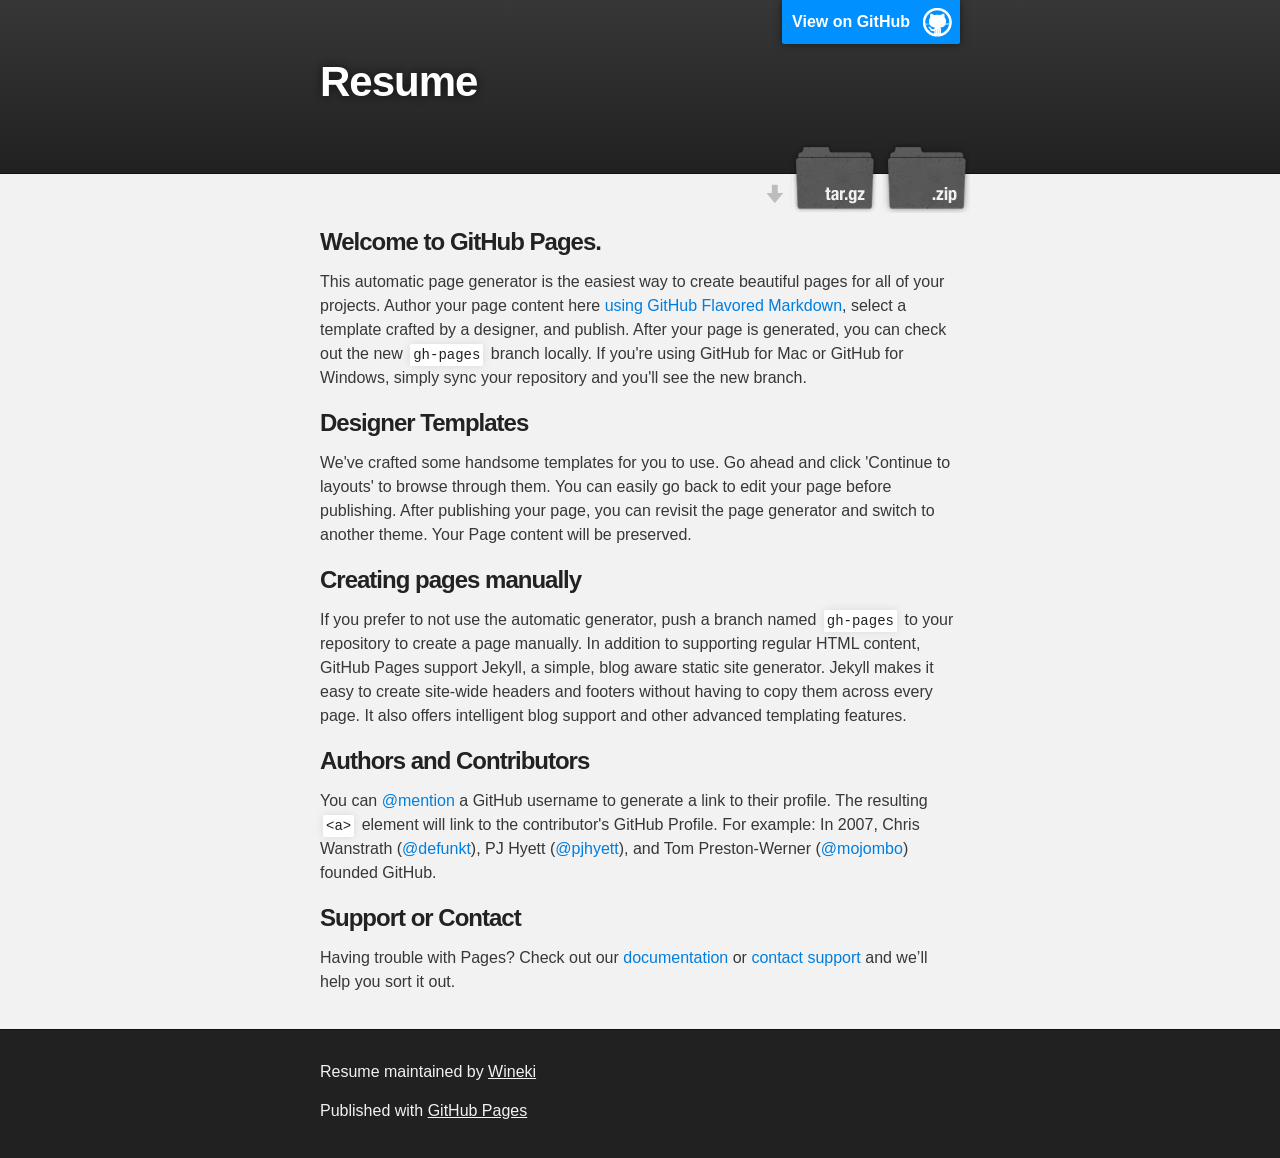
==== commit 18beb45b: "Create gh-pages branch via GitHub" ====
--- a/index.html
+++ b/index.html
@@ -1,25 +1,37 @@
 <!DOCTYPE html>
-<html lang="en-us">
+<html>
+
   <head>
-    <meta charset="UTF-8">
-    <title>Resume by Wineki</title>
-    <meta name="viewport" content="width=device-width, initial-scale=1">
-    <link rel="stylesheet" type="text/css" href="stylesheets/normalize.css" media="screen">
-    <link href='http://fonts.googleapis.com/css?family=Open+Sans:400,700' rel='stylesheet' type='text/css'>
-    <link rel="stylesheet" type="text/css" href="stylesheets/stylesheet.css" media="screen">
-    <link rel="stylesheet" type="text/css" href="stylesheets/github-light.css" media="screen">
+    <meta charset='utf-8'>
+    <meta http-equiv="X-UA-Compatible" content="chrome=1">
+    <meta name="description" content="Resume : ">
+
+    <link rel="stylesheet" type="text/css" media="screen" href="stylesheets/stylesheet.css">
+
+    <title>Resume</title>
   </head>
+
   <body>
-    <section class="page-header">
-      <h1 class="project-name">Resume</h1>
-      <h2 class="project-tagline"></h2>
-      <a href="https://github.com/Wineki/Resume" class="btn">View on GitHub</a>
-      <a href="https://github.com/Wineki/Resume/zipball/master" class="btn">Download .zip</a>
-      <a href="https://github.com/Wineki/Resume/tarball/master" class="btn">Download .tar.gz</a>
-    </section>
 
-    <section class="main-content">
-      <h3>
+    <!-- HEADER -->
+    <div id="header_wrap" class="outer">
+        <header class="inner">
+          <a id="forkme_banner" href="https://github.com/Wineki/Resume">View on GitHub</a>
+
+          <h1 id="project_title">Resume</h1>
+          <h2 id="project_tagline"></h2>
+
+            <section id="downloads">
+              <a class="zip_download_link" href="https://github.com/Wineki/Resume/zipball/master">Download this project as a .zip file</a>
+              <a class="tar_download_link" href="https://github.com/Wineki/Resume/tarball/master">Download this project as a tar.gz file</a>
+            </section>
+        </header>
+    </div>
+
+    <!-- MAIN CONTENT -->
+    <div id="main_content_wrap" class="outer">
+      <section id="main_content" class="inner">
+        <h3>
 <a id="welcome-to-github-pages" class="anchor" href="#welcome-to-github-pages" aria-hidden="true"><span class="octicon octicon-link"></span></a>Welcome to GitHub Pages.</h3>
 
 <p>This automatic page generator is the easiest way to create beautiful pages for all of your projects. Author your page content here <a href="https://guides.github.com/features/mastering-markdown/">using GitHub Flavored Markdown</a>, select a template crafted by a designer, and publish. After your page is generated, you can check out the new <code>gh-pages</code> branch locally. If you're using GitHub for Mac or GitHub for Windows, simply sync your repository and you'll see the new branch.</p>
@@ -43,16 +55,18 @@
 <a id="support-or-contact" class="anchor" href="#support-or-contact" aria-hidden="true"><span class="octicon octicon-link"></span></a>Support or Contact</h3>
 
 <p>Having trouble with Pages? Check out our <a href="https://help.github.com/pages">documentation</a> or <a href="https://github.com/contact">contact support</a> and we’ll help you sort it out.</p>
+      </section>
+    </div>
 
-      <footer class="site-footer">
-        <span class="site-footer-owner"><a href="https://github.com/Wineki/Resume">Resume</a> is maintained by <a href="https://github.com/Wineki">Wineki</a>.</span>
+    <!-- FOOTER  -->
+    <div id="footer_wrap" class="outer">
+      <footer class="inner">
+        <p class="copyright">Resume maintained by <a href="https://github.com/Wineki">Wineki</a></p>
+        <p>Published with <a href="https://pages.github.com">GitHub Pages</a></p>
+      </footer>
+    </div>
 
-        <span class="site-footer-credits">This page was generated by <a href="https://pages.github.com">GitHub Pages</a> using the <a href="https://github.com/jasonlong/cayman-theme">Cayman theme</a> by <a href="https://twitter.com/jasonlong">Jason Long</a>.</span>
-      </footer>
+    
 
-    </section>
-
-  
   </body>
 </html>
-
--- a/stylesheets/stylesheet.css
+++ b/stylesheets/stylesheet.css
@@ -0,0 +1,425 @@
+/*******************************************************************************
+Slate Theme for GitHub Pages
+by Jason Costello, @jsncostello
+*******************************************************************************/
+
+@import url(github-light.css);
+
+/*******************************************************************************
+MeyerWeb Reset
+*******************************************************************************/
+
+html, body, div, span, applet, object, iframe,
+h1, h2, h3, h4, h5, h6, p, blockquote, pre,
+a, abbr, acronym, address, big, cite, code,
+del, dfn, em, img, ins, kbd, q, s, samp,
+small, strike, strong, sub, sup, tt, var,
+b, u, i, center,
+dl, dt, dd, ol, ul, li,
+fieldset, form, label, legend,
+table, caption, tbody, tfoot, thead, tr, th, td,
+article, aside, canvas, details, embed,
+figure, figcaption, footer, header, hgroup,
+menu, nav, output, ruby, section, summary,
+time, mark, audio, video {
+  margin: 0;
+  padding: 0;
+  border: 0;
+  font: inherit;
+  vertical-align: baseline;
+}
+
+/* HTML5 display-role reset for older browsers */
+article, aside, details, figcaption, figure,
+footer, header, hgroup, menu, nav, section {
+  display: block;
+}
+
+ol, ul {
+  list-style: none;
+}
+
+table {
+  border-collapse: collapse;
+  border-spacing: 0;
+}
+
+/*******************************************************************************
+Theme Styles
+*******************************************************************************/
+
+body {
+  box-sizing: border-box;
+  color:#373737;
+  background: #212121;
+  font-size: 16px;
+  font-family: 'Myriad Pro', Calibri, Helvetica, Arial, sans-serif;
+  line-height: 1.5;
+  -webkit-font-smoothing: antialiased;
+}
+
+h1, h2, h3, h4, h5, h6 {
+  margin: 10px 0;
+  font-weight: 700;
+  color:#222222;
+  font-family: 'Lucida Grande', 'Calibri', Helvetica, Arial, sans-serif;
+  letter-spacing: -1px;
+}
+
+h1 {
+  font-size: 36px;
+  font-weight: 700;
+}
+
+h2 {
+  padding-bottom: 10px;
+  font-size: 32px;
+  background: url('../images/bg_hr.png') repeat-x bottom;
+}
+
+h3 {
+  font-size: 24px;
+}
+
+h4 {
+  font-size: 21px;
+}
+
+h5 {
+  font-size: 18px;
+}
+
+h6 {
+  font-size: 16px;
+}
+
+p {
+  margin: 10px 0 15px 0;
+}
+
+footer p {
+  color: #f2f2f2;
+}
+
+a {
+  text-decoration: none;
+  color: #007edf;
+  text-shadow: none;
+
+  transition: color 0.5s ease;
+  transition: text-shadow 0.5s ease;
+  -webkit-transition: color 0.5s ease;
+  -webkit-transition: text-shadow 0.5s ease;
+  -moz-transition: color 0.5s ease;
+  -moz-transition: text-shadow 0.5s ease;
+  -o-transition: color 0.5s ease;
+  -o-transition: text-shadow 0.5s ease;
+  -ms-transition: color 0.5s ease;
+  -ms-transition: text-shadow 0.5s ease;
+}
+
+a:hover, a:focus {text-decoration: underline;}
+
+footer a {
+  color: #F2F2F2;
+  text-decoration: underline;
+}
+
+em {
+  font-style: italic;
+}
+
+strong {
+  font-weight: bold;
+}
+
+img {
+  position: relative;
+  margin: 0 auto;
+  max-width: 739px;
+  padding: 5px;
+  margin: 10px 0 10px 0;
+  border: 1px solid #ebebeb;
+
+  box-shadow: 0 0 5px #ebebeb;
+  -webkit-box-shadow: 0 0 5px #ebebeb;
+  -moz-box-shadow: 0 0 5px #ebebeb;
+  -o-box-shadow: 0 0 5px #ebebeb;
+  -ms-box-shadow: 0 0 5px #ebebeb;
+}
+
+p img {
+  display: inline;
+  margin: 0;
+  padding: 0;
+  vertical-align: middle;
+  text-align: center;
+  border: none;
+}
+
+pre, code {
+  width: 100%;
+  color: #222;
+  background-color: #fff;
+
+  font-family: Monaco, "Bitstream Vera Sans Mono", "Lucida Console", Terminal, monospace;
+  font-size: 14px;
+
+  border-radius: 2px;
+  -moz-border-radius: 2px;
+  -webkit-border-radius: 2px;
+}
+
+pre {
+  width: 100%;
+  padding: 10px;
+  box-shadow: 0 0 10px rgba(0,0,0,.1);
+  overflow: auto;
+}
+
+code {
+  padding: 3px;
+  margin: 0 3px;
+  box-shadow: 0 0 10px rgba(0,0,0,.1);
+}
+
+pre code {
+  display: block;
+  box-shadow: none;
+}
+
+blockquote {
+  color: #666;
+  margin-bottom: 20px;
+  padding: 0 0 0 20px;
+  border-left: 3px solid #bbb;
+}
+
+
+ul, ol, dl {
+  margin-bottom: 15px
+}
+
+ul {
+  list-style-position: inside;
+  list-style: disc;
+  padding-left: 20px;
+}
+
+ol {
+  list-style-position: inside;
+  list-style: decimal;
+  padding-left: 20px;
+}
+
+dl dt {
+  font-weight: bold;
+}
+
+dl dd {
+  padding-left: 20px;
+  font-style: italic;
+}
+
+dl p {
+  padding-left: 20px;
+  font-style: italic;
+}
+
+hr {
+  height: 1px;
+  margin-bottom: 5px;
+  border: none;
+  background: url('../images/bg_hr.png') repeat-x center;
+}
+
+table {
+  border: 1px solid #373737;
+  margin-bottom: 20px;
+  text-align: left;
+ }
+
+th {
+  font-family: 'Lucida Grande', 'Helvetica Neue', Helvetica, Arial, sans-serif;
+  padding: 10px;
+  background: #373737;
+  color: #fff;
+ }
+
+td {
+  padding: 10px;
+  border: 1px solid #373737;
+ }
+
+form {
+  background: #f2f2f2;
+  padding: 20px;
+}
+
+/*******************************************************************************
+Full-Width Styles
+*******************************************************************************/
+
+.outer {
+  width: 100%;
+}
+
+.inner {
+  position: relative;
+  max-width: 640px;
+  padding: 20px 10px;
+  margin: 0 auto;
+}
+
+#forkme_banner {
+  display: block;
+  position: absolute;
+  top:0;
+  right: 10px;
+  z-index: 10;
+  padding: 10px 50px 10px 10px;
+  color: #fff;
+  background: url('../images/blacktocat.png') #0090ff no-repeat 95% 50%;
+  font-weight: 700;
+  box-shadow: 0 0 10px rgba(0,0,0,.5);
+  border-bottom-left-radius: 2px;
+  border-bottom-right-radius: 2px;
+}
+
+#header_wrap {
+  background: #212121;
+  background: -moz-linear-gradient(top, #373737, #212121);
+  background: -webkit-linear-gradient(top, #373737, #212121);
+  background: -ms-linear-gradient(top, #373737, #212121);
+  background: -o-linear-gradient(top, #373737, #212121);
+  background: linear-gradient(top, #373737, #212121);
+}
+
+#header_wrap .inner {
+  padding: 50px 10px 30px 10px;
+}
+
+#project_title {
+  margin: 0;
+  color: #fff;
+  font-size: 42px;
+  font-weight: 700;
+  text-shadow: #111 0px 0px 10px;
+}
+
+#project_tagline {
+  color: #fff;
+  font-size: 24px;
+  font-weight: 300;
+  background: none;
+  text-shadow: #111 0px 0px 10px;
+}
+
+#downloads {
+  position: absolute;
+  width: 210px;
+  z-index: 10;
+  bottom: -40px;
+  right: 0;
+  height: 70px;
+  background: url('../images/icon_download.png') no-repeat 0% 90%;
+}
+
+.zip_download_link {
+  display: block;
+  float: right;
+  width: 90px;
+  height:70px;
+  text-indent: -5000px;
+  overflow: hidden;
+  background: url(../images/sprite_download.png) no-repeat bottom left;
+}
+
+.tar_download_link {
+  display: block;
+  float: right;
+  width: 90px;
+  height:70px;
+  text-indent: -5000px;
+  overflow: hidden;
+  background: url(../images/sprite_download.png) no-repeat bottom right;
+  margin-left: 10px;
+}
+
+.zip_download_link:hover {
+  background: url(../images/sprite_download.png) no-repeat top left;
+}
+
+.tar_download_link:hover {
+  background: url(../images/sprite_download.png) no-repeat top right;
+}
+
+#main_content_wrap {
+  background: #f2f2f2;
+  border-top: 1px solid #111;
+  border-bottom: 1px solid #111;
+}
+
+#main_content {
+  padding-top: 40px;
+}
+
+#footer_wrap {
+  background: #212121;
+}
+
+
+
+/*******************************************************************************
+Small Device Styles
+*******************************************************************************/
+
+@media screen and (max-width: 480px) {
+  body {
+    font-size:14px;
+  }
+
+  #downloads {
+    display: none;
+  }
+
+  .inner {
+    min-width: 320px;
+    max-width: 480px;
+  }
+
+  #project_title {
+  font-size: 32px;
+  }
+
+  h1 {
+    font-size: 28px;
+  }
+
+  h2 {
+    font-size: 24px;
+  }
+
+  h3 {
+    font-size: 21px;
+  }
+
+  h4 {
+    font-size: 18px;
+  }
+
+  h5 {
+    font-size: 14px;
+  }
+
+  h6 {
+    font-size: 12px;
+  }
+
+  code, pre {
+    min-width: 320px;
+    max-width: 480px;
+    font-size: 11px;
+  }
+
+}
